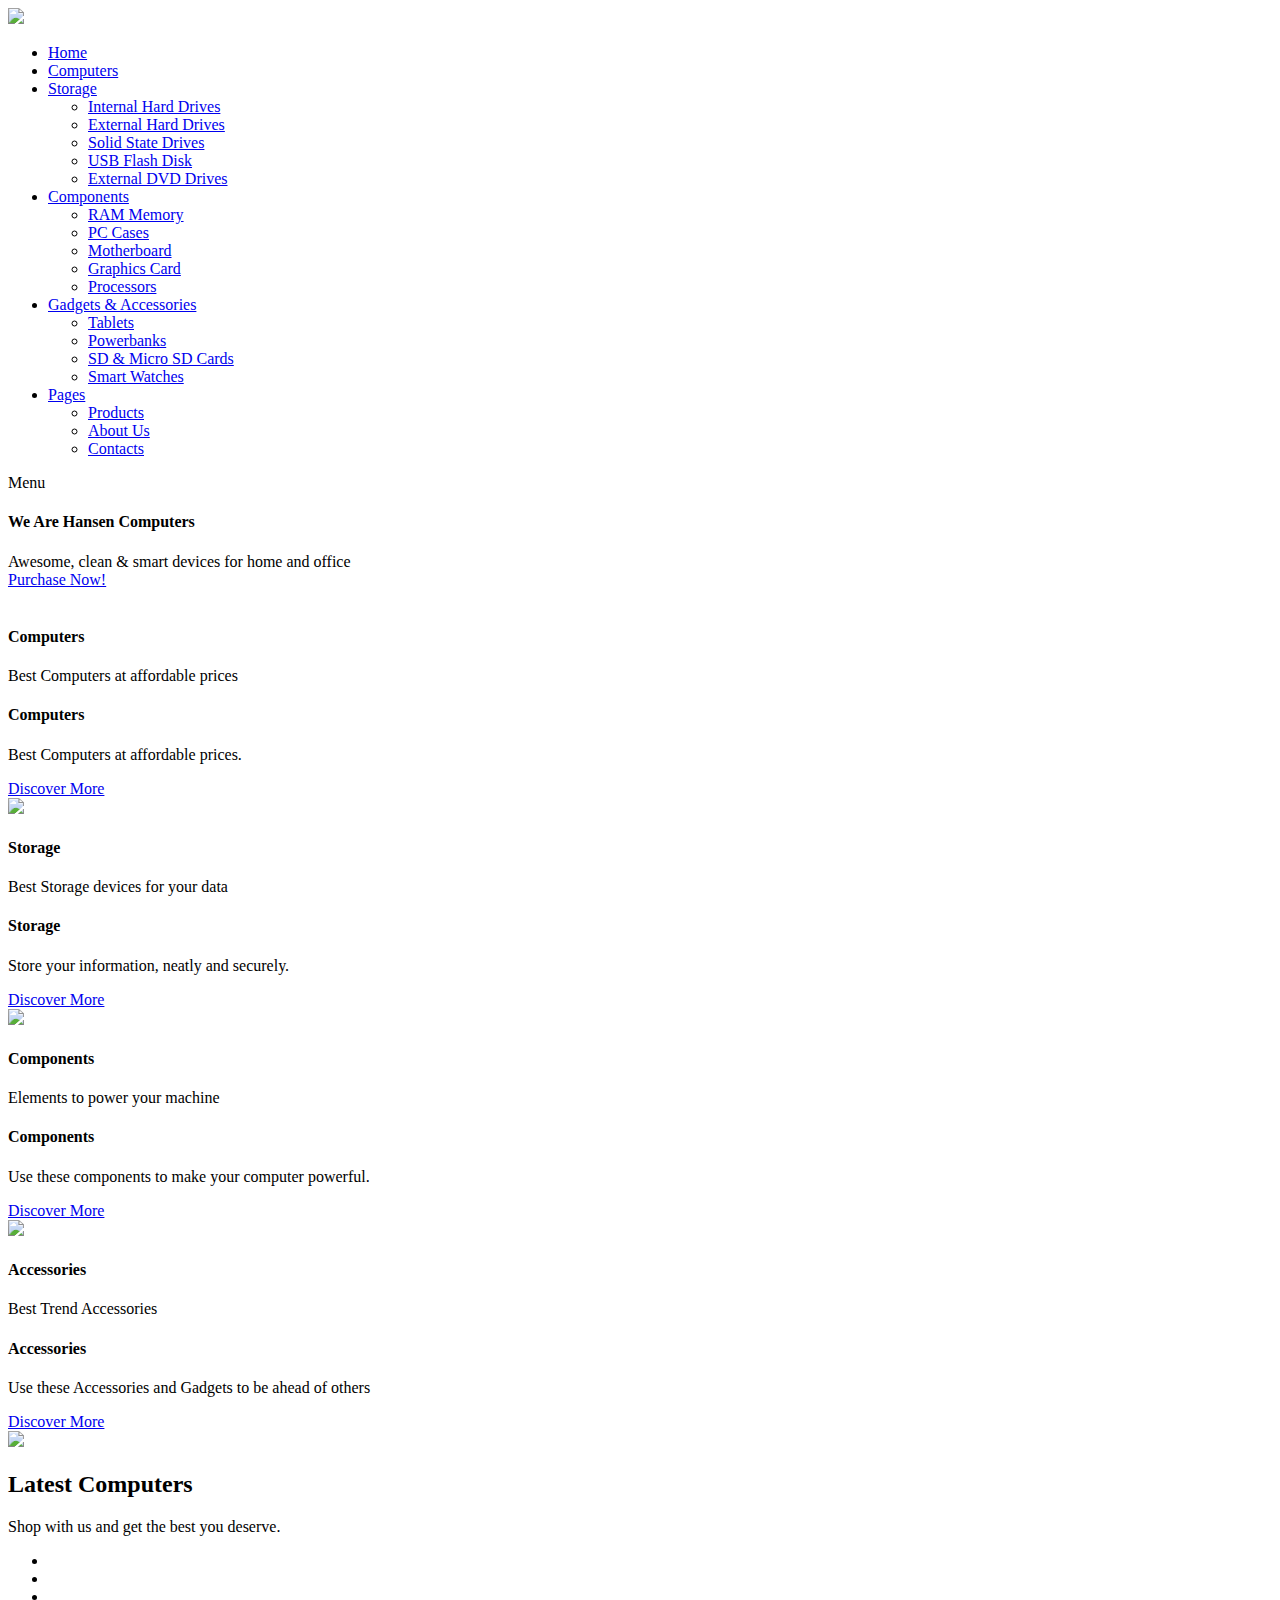
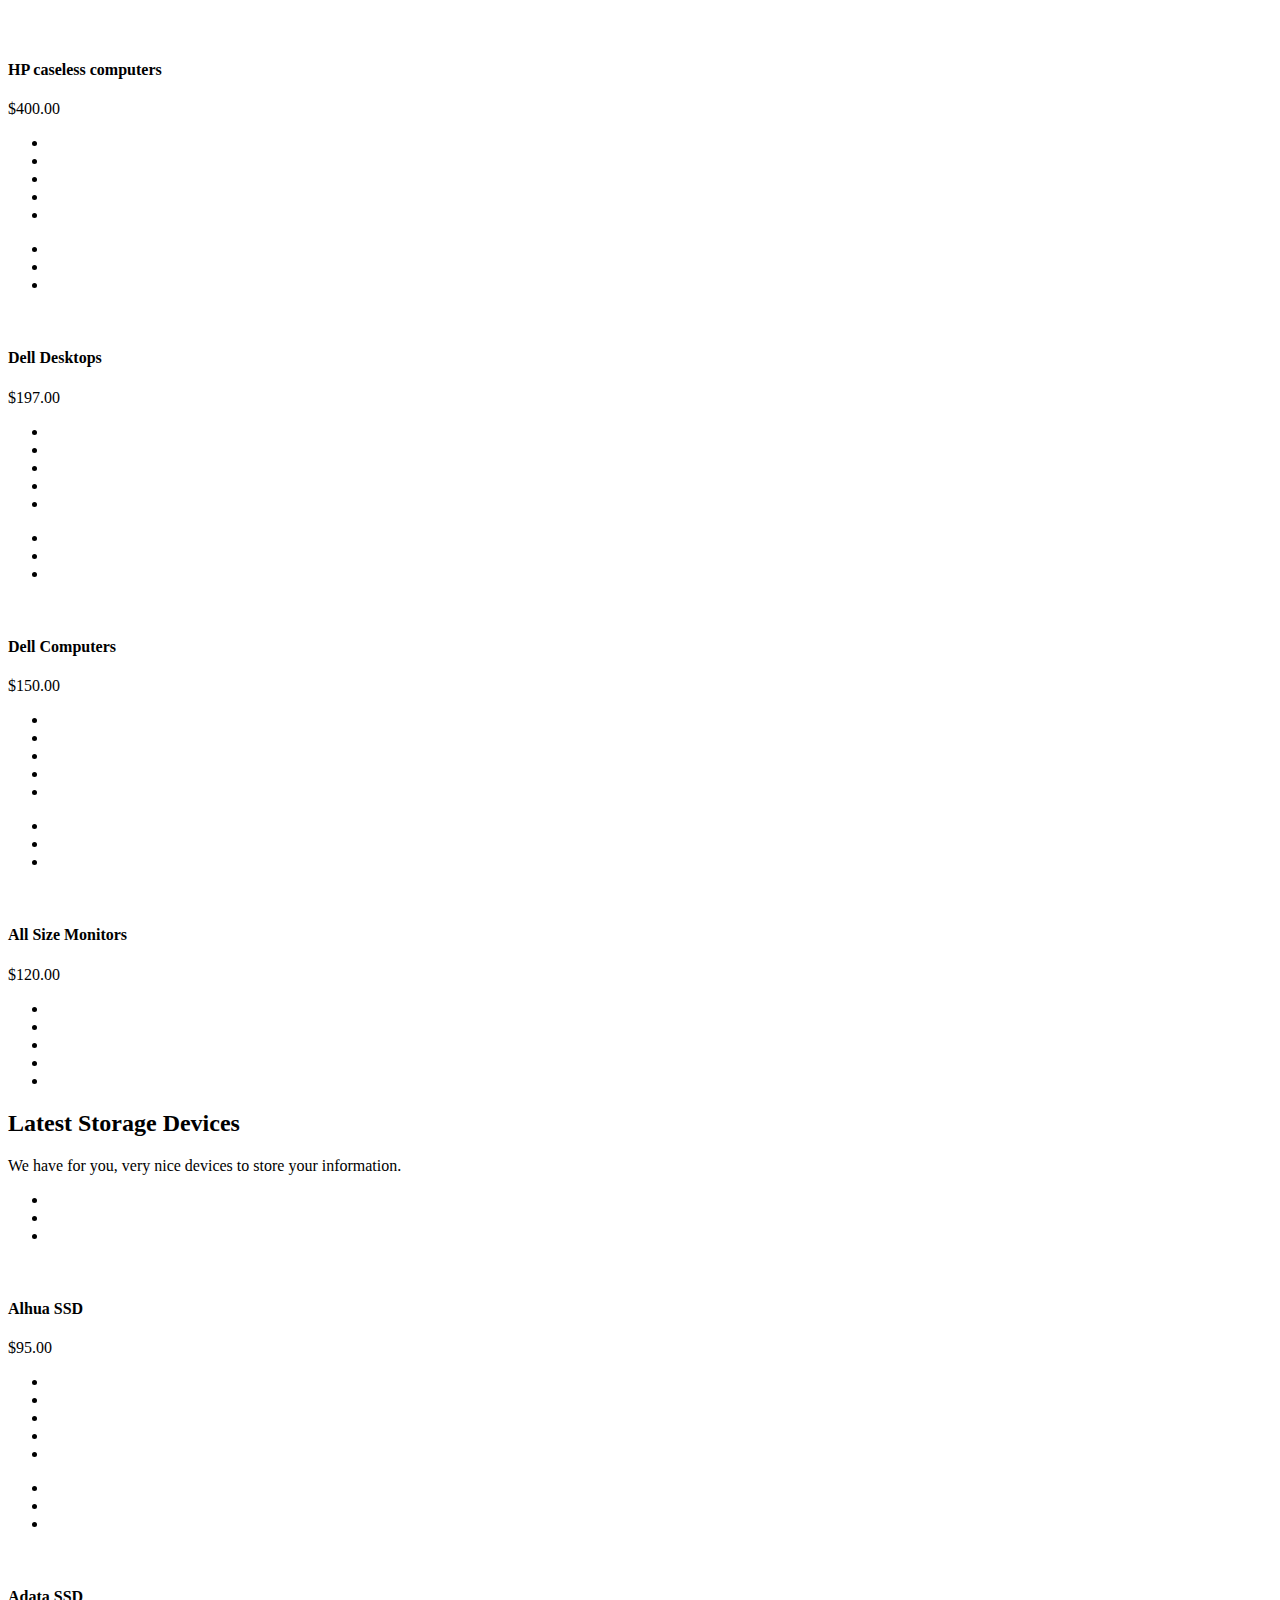
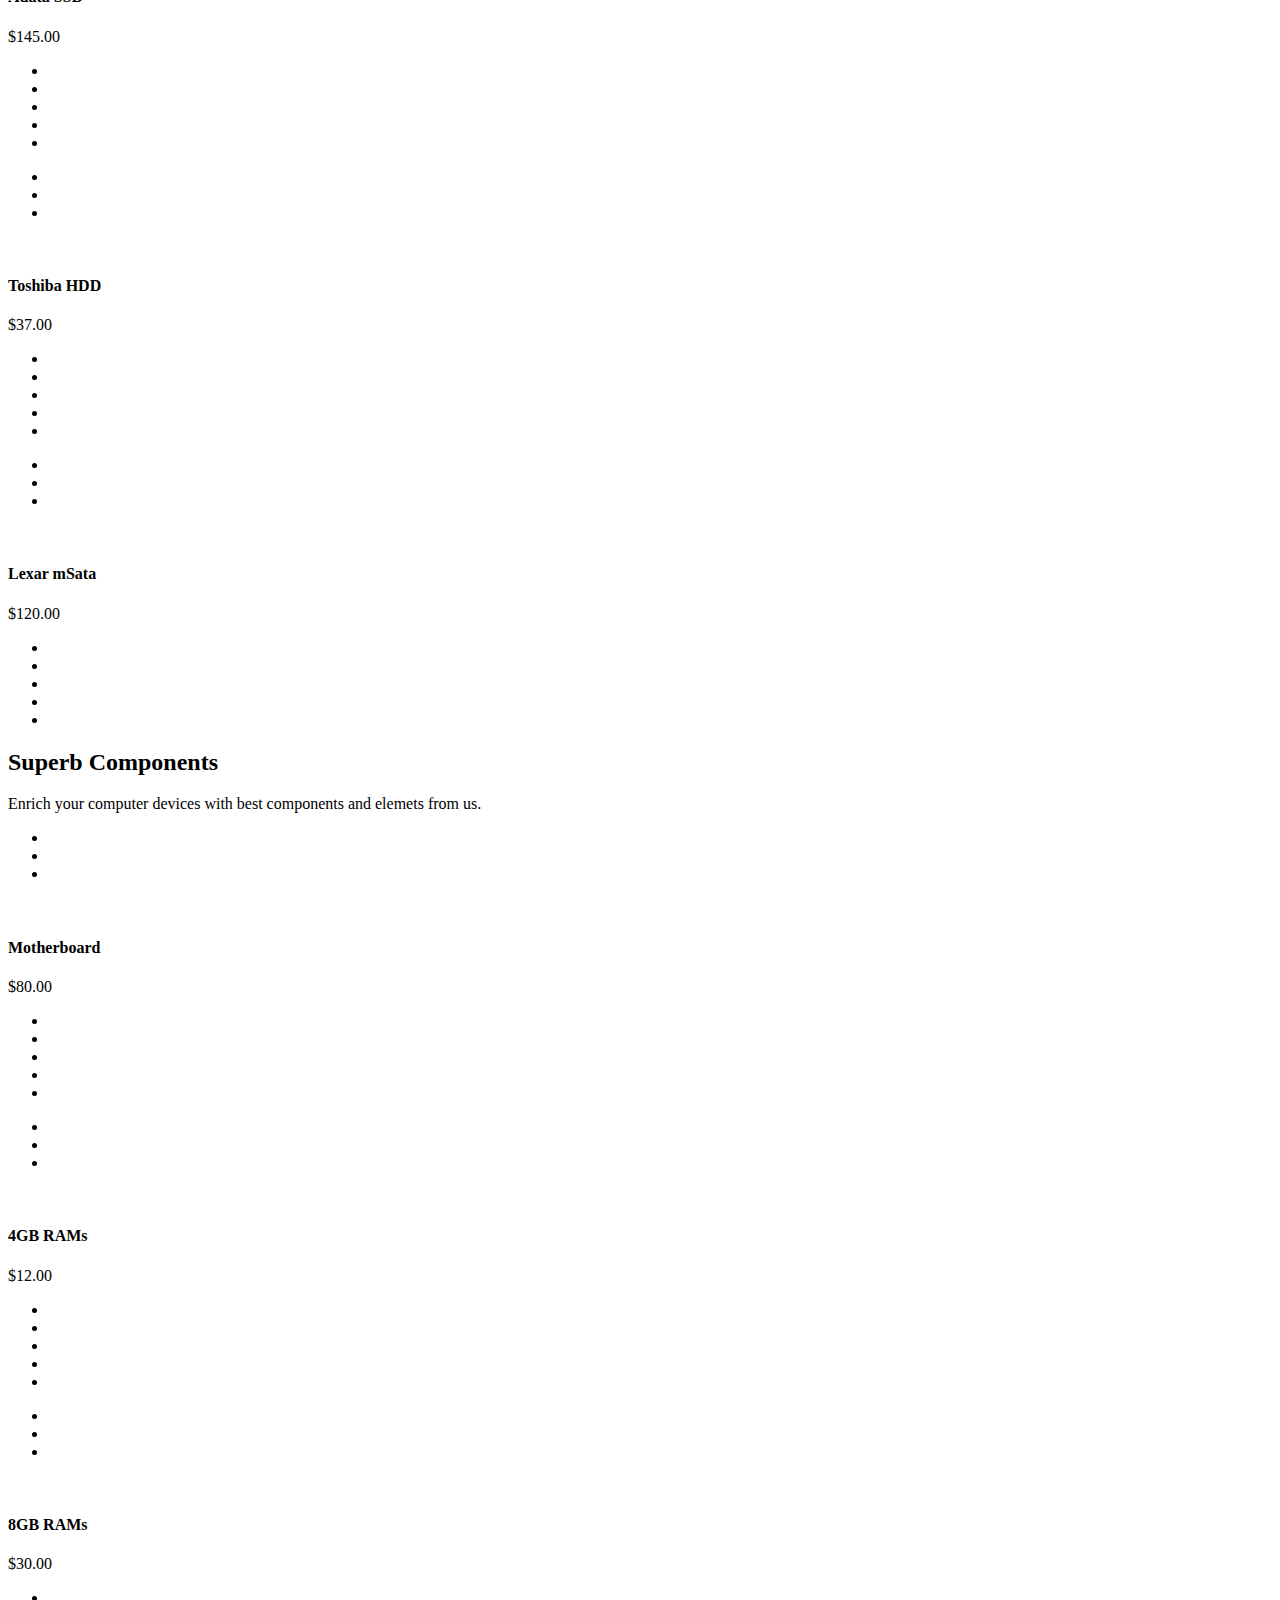
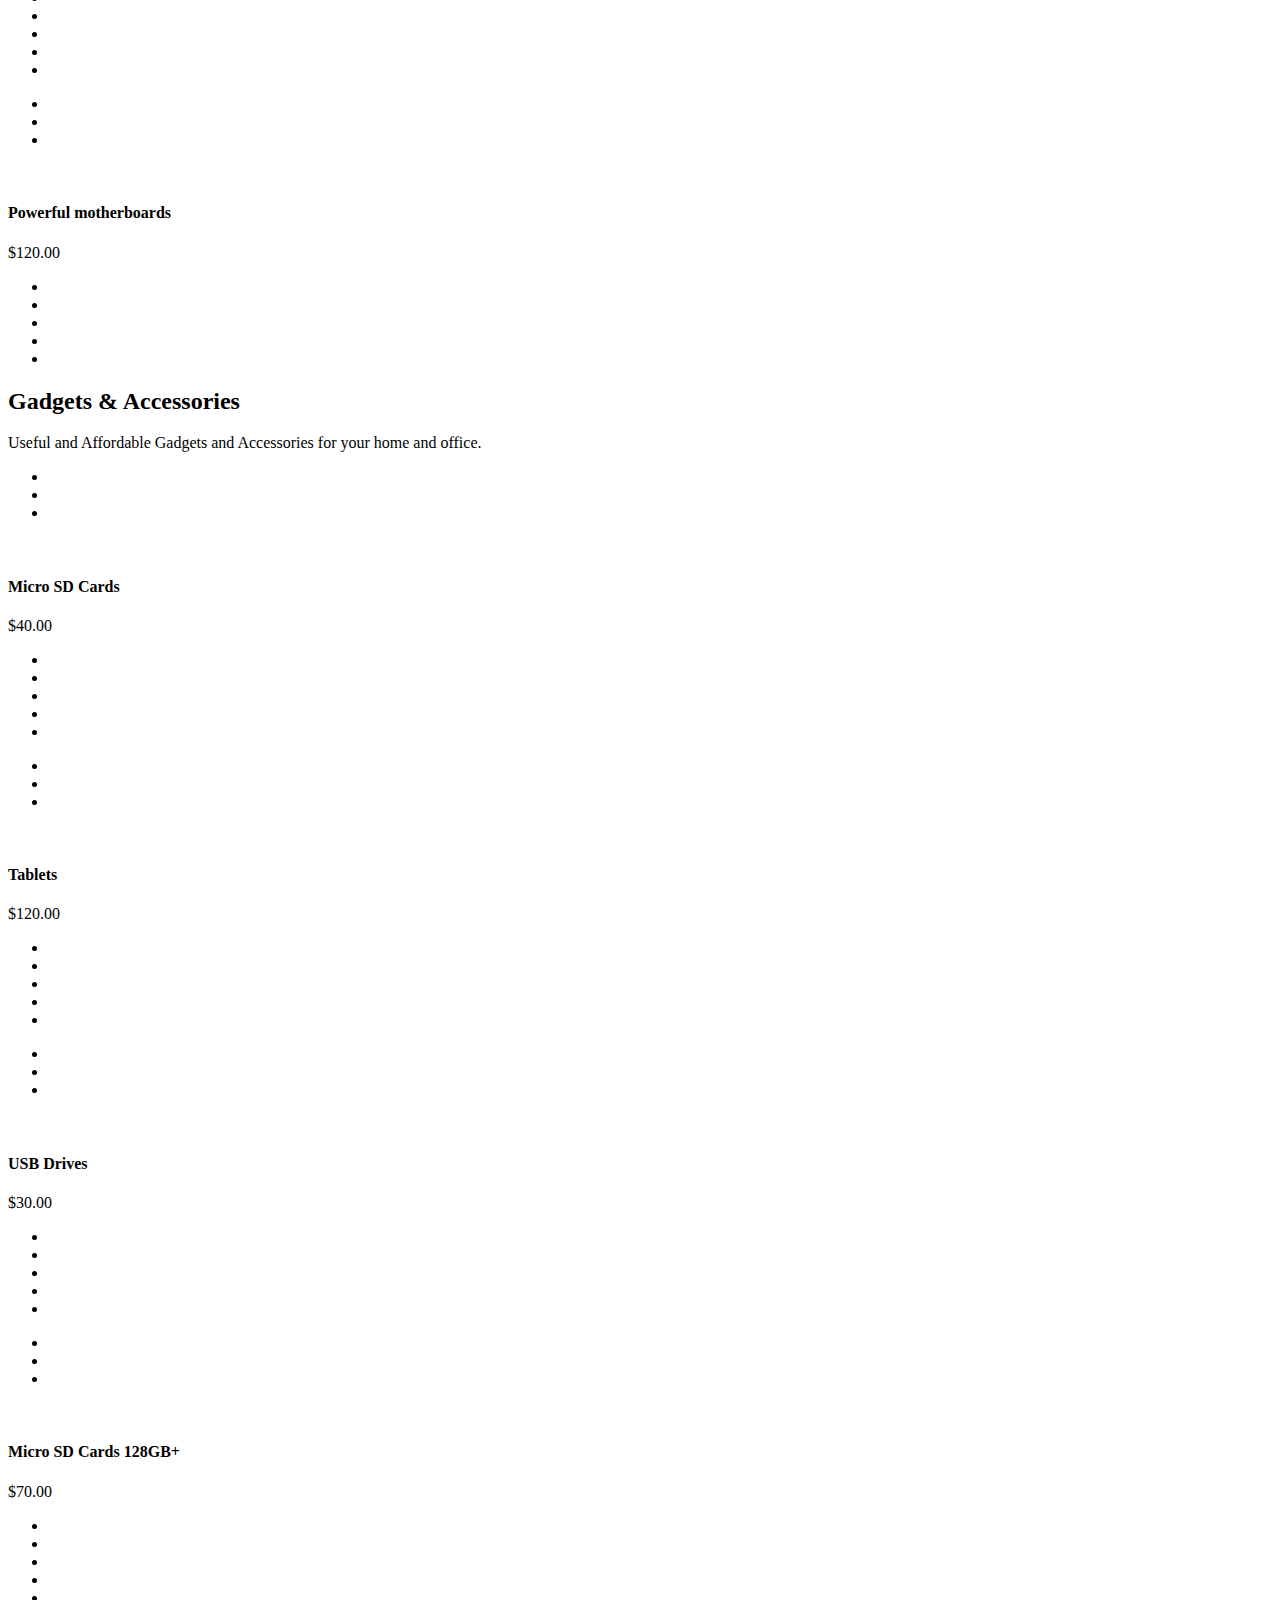
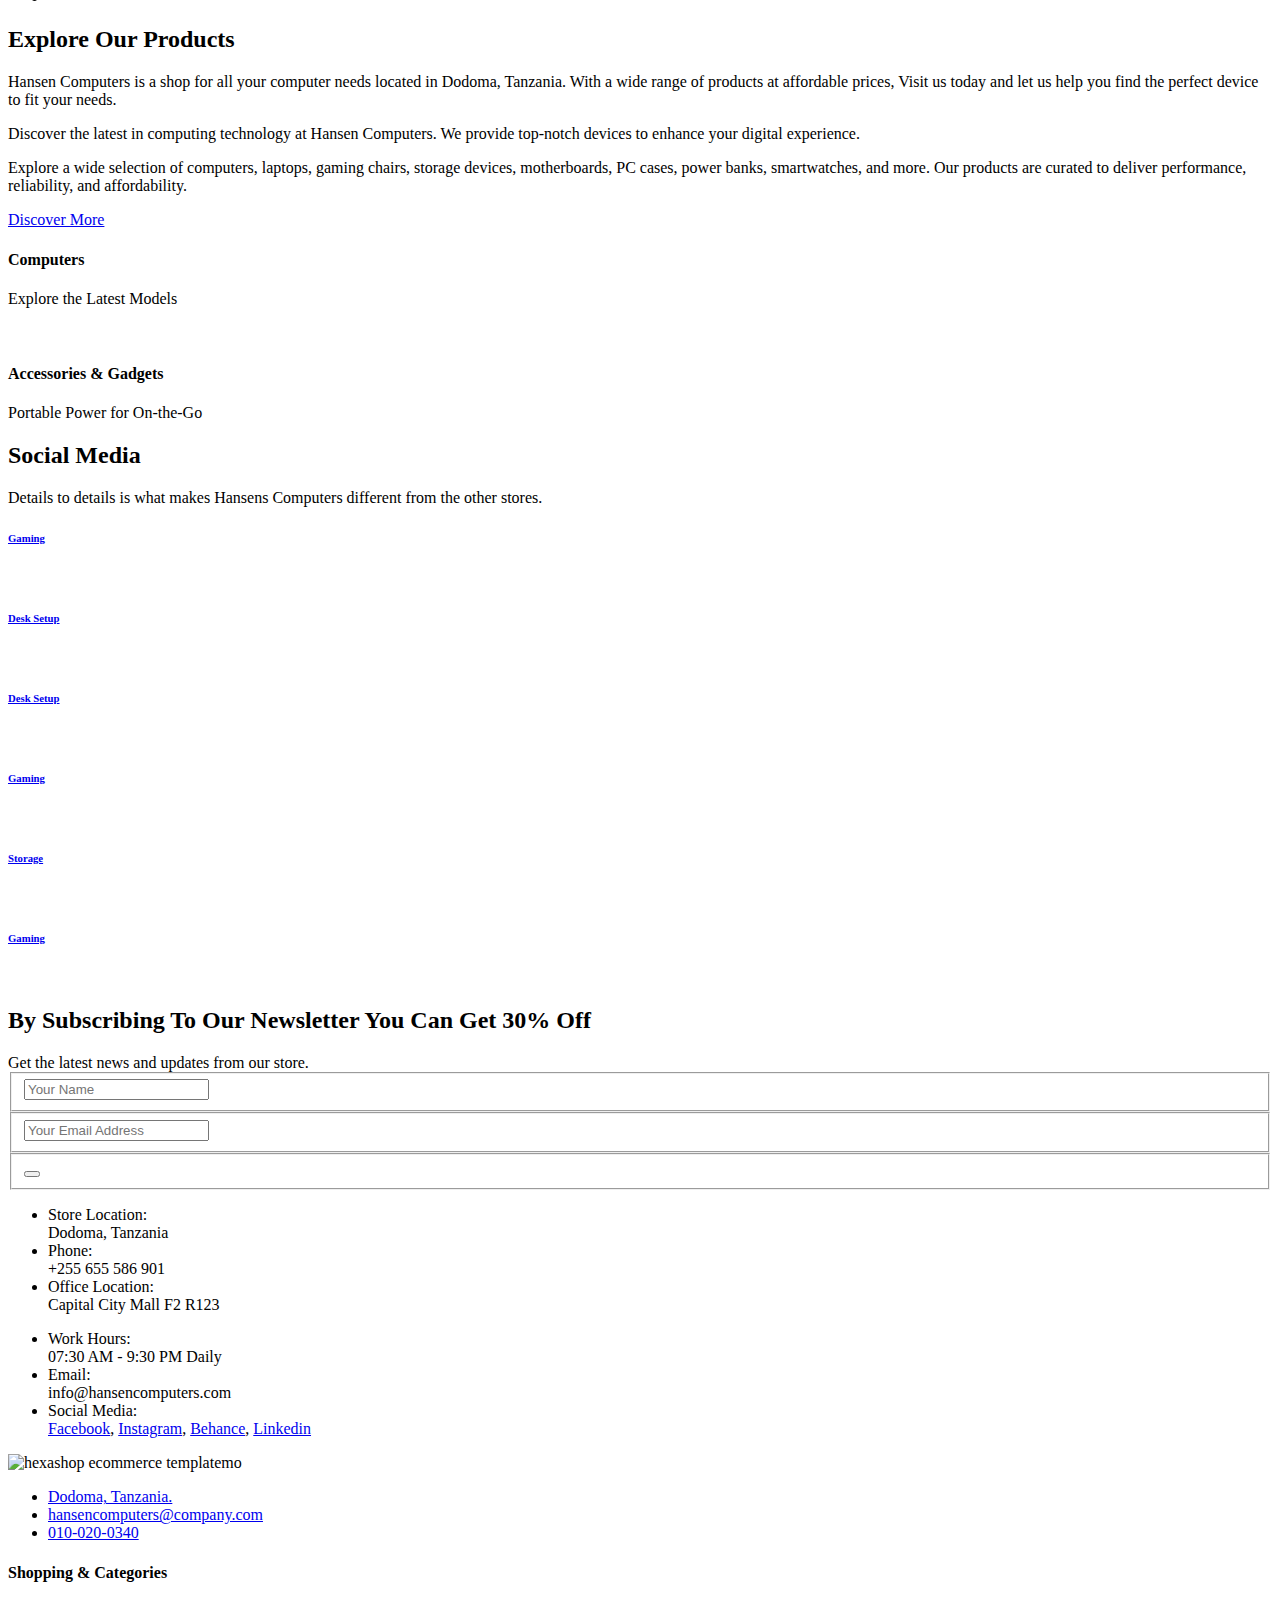
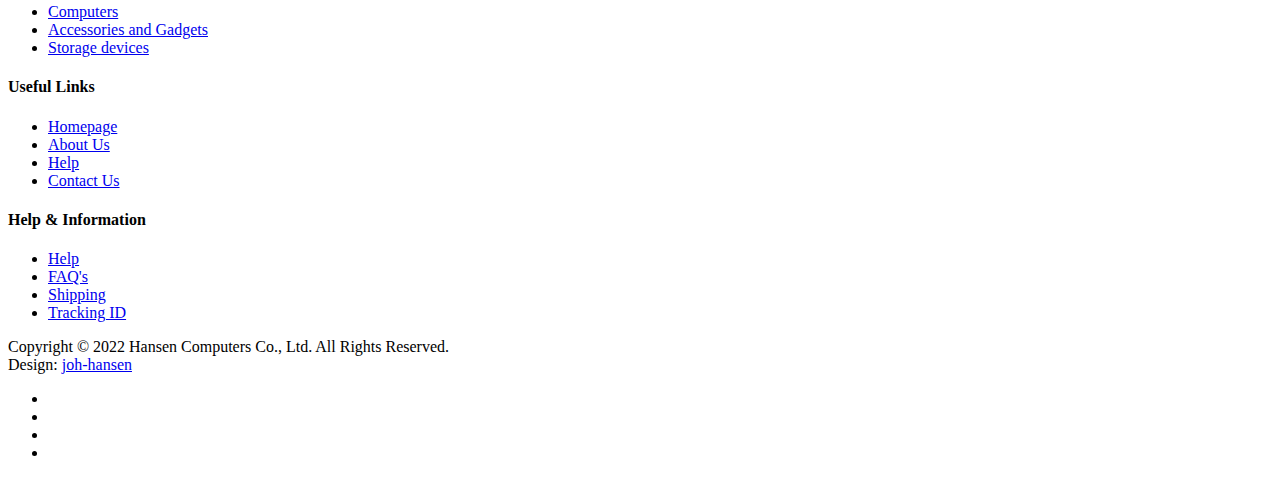
==== index.html @ 35bfb8f5 "initial commit" ====
<!DOCTYPE html>
<html lang="en">

  <head>

    <meta charset="utf-8">
    <meta name="viewport" content="width=device-width, initial-scale=1, shrink-to-fit=no">
    <meta name="description" content="">
    <meta name="author" content="">
    <link href="https://fonts.googleapis.com/css?family=Poppins:100,200,300,400,500,600,700,800,900&display=swap" rel="stylesheet">

    <title>Hansen | Your Only Electronic Shop</title>


    <!-- Additional CSS Files -->
    <link rel="stylesheet" type="text/css" href="assets/css/bootstrap.min.css">

    <link rel="stylesheet" type="text/css" href="assets/css/font-awesome.css">

    <link rel="stylesheet" href="assets/css/templatemo-hexashop.css">

    <link rel="stylesheet" href="assets/css/owl-carousel.css">

    <link rel="stylesheet" href="assets/css/lightbox.css">

    </head>
    
    <body>
    
    <!-- ***** Preloader Start ***** -->
    <div id="preloader">
        <div class="jumper">
            <div></div>
            <div></div>
            <div></div>
        </div>
    </div>  
    <!-- ***** Preloader End ***** -->
    
    
    <!-- ***** Header Area Start ***** -->
    <header class="header-area header-sticky">
        <div class="container">
            <div class="row">
                <div class="col-12">
                    <nav class="main-nav">
                        <!-- ***** Logo Start ***** -->
                        <a href="index.html" class="logo">
                            <img src="assets/images/logo.png">
                        </a>
                        <!-- ***** Logo End ***** -->
                        <!-- ***** Menu Start ***** -->
                        <ul class="nav">
                            <li class="scroll-to-section"><a href="#top" class="active">Home</a></li>
                            <li class="scroll-to-section"><a href="#men">Computers</a></li>
                            <li class="submenu">
                                <a href="javascript:;">Storage</a>
                                <ul>
                                    <li><a href="about.html">Internal Hard Drives</a></li>
                                    <li><a href="products.html">External Hard Drives</a></li>
                                    <li><a href="single-product.html">Solid State Drives</a></li>
                                    <li><a href="contact.html">USB Flash Disk</a></li>
					<li><a href="contact.html">External DVD Drives</a></li>
                                </ul>
                            </li>
                            <li class="submenu">
                                <a href="javascript:;">Components</a>
                                <ul>
                                    <li><a href="about.html">RAM Memory</a></li>
                                    <li><a href="products.html">PC Cases</a></li>
                                    <li><a href="single-product.html">Motherboard</a></li>
                                    <li><a href="contact.html">Graphics Card</a></li>
					<li><a href="contact.html">Processors</a></li>
                                </ul>
                            </li>
                            <li class="submenu">
                                <a href="javascript:;">Gadgets & Accessories</a>
                                <ul>
                                    <li><a href="#">Tablets</a></li>
                                    <li><a href="#">Powerbanks</a></li>
                                    <li><a href="#">SD & Micro SD Cards</a></li>
                                    <li><a rel="nofollow" href="#">Smart Watches</a></li>
                                </ul>
                            </li>
                            <li class="submenu">
                                <a href="javascript:;">Pages</a>
                                <ul>
                                    <li><a href="products.html">Products</a></li>
                                    <li><a href="#">About Us</a></li>
                                    <li><a href="#">Contacts</a></li>
                                </ul>
                            </li>
                        </ul>        
                        <a class='menu-trigger'>
                            <span>Menu</span>
                        </a>
                        <!-- ***** Menu End ***** -->
                    </nav>
                </div>
            </div>
        </div>
    </header>
    <!-- ***** Header Area End ***** -->

    <!-- ***** Main Banner Area Start ***** -->
    <div class="main-banner" id="top">
        <div class="container-fluid">
            <div class="row">
                <div class="col-lg-6">
                    <div class="left-content">
                        <div class="thumb">
                            <div class="inner-content">
                                <h4>We Are Hansen Computers</h4>
                                <span>Awesome, clean &amp; smart devices for home and office</span>
                                <div class="main-border-button">
                                    <a href="#">Purchase Now!</a>
                                </div>
                            </div>
                            <img src="assets/images/laptopbanner.webp" alt="">
                        </div>
                    </div>
                </div>
                <div class="col-lg-6">
                    <div class="right-content">
                        <div class="row">
                            <div class="col-lg-6">
                                <div class="right-first-image">
                                    <div class="thumb">
                                        <div class="inner-content">
                                            <h4>Computers</h4>
                                            <span >Best Computers at affordable prices</span>
                                        </div>
                                        <div class="hover-content">
                                            <div class="inner">
                                                <h4>Computers</h4>
                                                <p>Best Computers at affordable prices.</p>
                                                <div class="main-border-button">
                                                    <a href="#">Discover More</a>
                                                </div>
                                            </div>
                                        </div>
                                        <img src="assets/images/computer2.webp">
                                    </div>
                                </div>
                            </div>
                            <div class="col-lg-6">
                                <div class="right-first-image">
                                    <div class="thumb">
                                        <div class="inner-content">
                                            <h4>Storage</h4>
                                            <span>Best Storage devices for your data</span>
                                        </div>
                                        <div class="hover-content">
                                            <div class="inner">
                                                <h4>Storage</h4>
                                                <p>Store your information, neatly and securely.</p>
                                                <div class="main-border-button">
                                                    <a href="#">Discover More</a>
                                                </div>
                                            </div>
                                        </div>
                                        <img src="assets/images/ssd6.webp">
                                    </div>
                                </div>
                            </div>
                            <div class="col-lg-6">
                                <div class="right-first-image">
                                    <div class="thumb">
                                        <div class="inner-content">
                                            <h4>Components</h4>
                                            <span>Elements to power your machine</span>
                                        </div>
                                        <div class="hover-content">
                                            <div class="inner">
                                                <h4>Components</h4>
                                                <p>Use these components to make your computer powerful.</p>
                                                <div class="main-border-button">
                                                    <a href="#">Discover More</a>
                                                </div>
                                            </div>
                                        </div>
                                        <img src="assets/images/motherboard3.webp">
                                    </div>
                                </div>
                            </div>
                            <div class="col-lg-6">
                                <div class="right-first-image">
                                    <div class="thumb">
                                        <div class="inner-content">
                                            <h4>Accessories</h4>
                                            <span>Best Trend Accessories</span>
                                        </div>
                                        <div class="hover-content">
                                            <div class="inner">
                                                <h4>Accessories</h4>
                                                <p>Use these Accessories and Gadgets to be ahead of others</p>
                                                <div class="main-border-button">
                                                    <a href="#">Discover More</a>
                                                </div>
                                            </div>
                                        </div>
                                        <img src="assets/images/tablet4.webp">
                                    </div>
                                </div>
                            </div>
                        </div>
                    </div>
                </div>
            </div>
        </div>
    </div>
    <!-- ***** Main Banner Area End ***** -->

    <!-- ***** Men Area Starts ***** -->
    <section class="section" id="men">
        <div class="container">
            <div class="row">
                <div class="col-lg-6">
                    <div class="section-heading">
                        <h2>Latest Computers</h2>
                        <span>Shop with us and get the best you deserve.</span>
                    </div>
                </div>
            </div>
        </div>
        <div class="container">
            <div class="row">
                <div class="col-lg-12">
                    <div class="men-item-carousel">
                        <div class="owl-men-item owl-carousel">
                            <div class="item">
                                <div class="thumb">
                                    <div class="hover-content">
                                        <ul>
                                            <li><a href="single-product.html"><i class="fa fa-eye"></i></a></li>
                                            <li><a href="single-product.html"><i class="fa fa-star"></i></a></li>
                                            <li><a href="single-product.html"><i class="fa fa-shopping-cart"></i></a></li>
                                        </ul>
                                    </div>
                                    <img src="assets/images/computer1.webp" alt="">
                                </div>
                                <div class="down-content">
                                    <h4>HP caseless computers</h4>
                                    <span>$400.00</span>
                                    <ul class="stars">
                                        <li><i class="fa fa-star"></i></li>
                                        <li><i class="fa fa-star"></i></li>
                                        <li><i class="fa fa-star"></i></li>
                                        <li><i class="fa fa-star"></i></li>
                                        <li><i class="fa fa-star"></i></li>
                                    </ul>
                                </div>
                            </div>
                            <div class="item">
                                <div class="thumb">
                                    <div class="hover-content">
                                        <ul>
                                            <li><a href="single-product.html"><i class="fa fa-eye"></i></a></li>
                                            <li><a href="single-product.html"><i class="fa fa-star"></i></a></li>
                                            <li><a href="single-product.html"><i class="fa fa-shopping-cart"></i></a></li>
                                        </ul>
                                    </div>
                                    <img src="assets/images/computer2.webp" alt="">
                                </div>
                                <div class="down-content">
                                    <h4>Dell Desktops</h4>
                                    <span>$197.00</span>
                                    <ul class="stars">
                                        <li><i class="fa fa-star"></i></li>
                                        <li><i class="fa fa-star"></i></li>
                                        <li><i class="fa fa-star"></i></li>
                                        <li><i class="fa fa-star"></i></li>
                                        <li><i class="fa fa-star"></i></li>
                                    </ul>
                                </div>
                            </div>
                            <div class="item">
                                <div class="thumb">
                                    <div class="hover-content">
                                        <ul>
                                            <li><a href="single-product.html"><i class="fa fa-eye"></i></a></li>
                                            <li><a href="single-product.html"><i class="fa fa-star"></i></a></li>
                                            <li><a href="single-product.html"><i class="fa fa-shopping-cart"></i></a></li>
                                        </ul>
                                    </div>
                                    <img src="assets/images/computer4.webp" alt="">
                                </div>
                                <div class="down-content">
                                    <h4>Dell Computers</h4>
                                    <span>$150.00</span>
                                    <ul class="stars">
                                        <li><i class="fa fa-star"></i></li>
                                        <li><i class="fa fa-star"></i></li>
                                        <li><i class="fa fa-star"></i></li>
                                        <li><i class="fa fa-star"></i></li>
                                        <li><i class="fa fa-star"></i></li>
                                    </ul>
                                </div>
                            </div>
                            <div class="item">
                                <div class="thumb">
                                    <div class="hover-content">
                                        <ul>
                                            <li><a href="single-product.html"><i class="fa fa-eye"></i></a></li>
                                            <li><a href="single-product.html"><i class="fa fa-star"></i></a></li>
                                            <li><a href="single-product.html"><i class="fa fa-shopping-cart"></i></a></li>
                                        </ul>
                                    </div>
                                    <img src="assets/images/monitor.webp" alt="">
                                </div>
                                <div class="down-content">
                                    <h4>All Size Monitors</h4>
                                    <span>$120.00</span>
                                    <ul class="stars">
                                        <li><i class="fa fa-star"></i></li>
                                        <li><i class="fa fa-star"></i></li>
                                        <li><i class="fa fa-star"></i></li>
                                        <li><i class="fa fa-star"></i></li>
                                        <li><i class="fa fa-star"></i></li>
                                    </ul>
                                </div>
                            </div>
                        </div>
                    </div>
                </div>
            </div>
        </div>
    </section>
    <!-- ***** Men Area Ends ***** -->

    <!-- ***** Women Area Starts ***** -->
    <section class="section" id="women">
        <div class="container">
            <div class="row">
                <div class="col-lg-6">
                    <div class="section-heading">
                        <h2>Latest Storage Devices</h2>
                        <span>We have for you, very nice devices to store your information.</span>
                    </div>
                </div>
            </div>
        </div>
        <div class="container">
            <div class="row">
                <div class="col-lg-12">
                    <div class="women-item-carousel">
                        <div class="owl-women-item owl-carousel">
                            <div class="item">
                                <div class="thumb">
                                    <div class="hover-content">
                                        <ul>
                                            <li><a href="single-product.html"><i class="fa fa-eye"></i></a></li>
                                            <li><a href="single-product.html"><i class="fa fa-star"></i></a></li>
                                            <li><a href="single-product.html"><i class="fa fa-shopping-cart"></i></a></li>
                                        </ul>
                                    </div>
                                    <img src="assets/images/ssd.webp" alt="">
                                </div>
                                <div class="down-content">
                                    <h4>Alhua SSD</h4>
                                    <span>$95.00</span>
                                    <ul class="stars">
                                        <li><i class="fa fa-star"></i></li>
                                        <li><i class="fa fa-star"></i></li>
                                        <li><i class="fa fa-star"></i></li>
                                        <li><i class="fa fa-star"></i></li>
                                        <li><i class="fa fa-star"></i></li>
                                    </ul>
                                </div>
                            </div>
                            <div class="item">
                                <div class="thumb">
                                    <div class="hover-content">
                                        <ul>
                                            <li><a href="single-product.html"><i class="fa fa-eye"></i></a></li>
                                            <li><a href="single-product.html"><i class="fa fa-star"></i></a></li>
                                            <li><a href="single-product.html"><i class="fa fa-shopping-cart"></i></a></li>
                                        </ul>
                                    </div>
                                    <img src="assets/images/ssd2.webp" alt="">
                                </div>
                                <div class="down-content">
                                    <h4>Adata SSD</h4>
                                    <span>$145.00</span>
                                    <ul class="stars">
                                        <li><i class="fa fa-star"></i></li>
                                        <li><i class="fa fa-star"></i></li>
                                        <li><i class="fa fa-star"></i></li>
                                        <li><i class="fa fa-star"></i></li>
                                        <li><i class="fa fa-star"></i></li>
                                    </ul>
                                </div>
                            </div>
                            <div class="item">
                                <div class="thumb">
                                    <div class="hover-content">
                                        <ul>
                                            <li><a href="single-product.html"><i class="fa fa-eye"></i></a></li>
                                            <li><a href="single-product.html"><i class="fa fa-star"></i></a></li>
                                            <li><a href="single-product.html"><i class="fa fa-shopping-cart"></i></a></li>
                                        </ul>
                                    </div>
                                    <img src="assets/images/hdd4.webp" alt="">
                                </div>
                                <div class="down-content">
                                    <h4>Toshiba HDD</h4>
                                    <span>$37.00</span>
                                    <ul class="stars">
                                        <li><i class="fa fa-star"></i></li>
                                        <li><i class="fa fa-star"></i></li>
                                        <li><i class="fa fa-star"></i></li>
                                        <li><i class="fa fa-star"></i></li>
                                        <li><i class="fa fa-star"></i></li>
                                    </ul>
                                </div>
                            </div>
                            <div class="item">
                                <div class="thumb">
                                    <div class="hover-content">
                                        <ul>
                                            <li><a href="single-product.html"><i class="fa fa-eye"></i></a></li>
                                            <li><a href="single-product.html"><i class="fa fa-star"></i></a></li>
                                            <li><a href="single-product.html"><i class="fa fa-shopping-cart"></i></a></li>
                                        </ul>
                                    </div>
                                    <img src="assets/images/ssd5.webp" alt="">
                                </div>
                                <div class="down-content">
                                    <h4>Lexar mSata</h4>
                                    <span>$120.00</span>
                                    <ul class="stars">
                                        <li><i class="fa fa-star"></i></li>
                                        <li><i class="fa fa-star"></i></li>
                                        <li><i class="fa fa-star"></i></li>
                                        <li><i class="fa fa-star"></i></li>
                                        <li><i class="fa fa-star"></i></li>
                                    </ul>
                                </div>
                            </div>
                        </div>
                    </div>
                </div>
            </div>
        </div>
    </section>
    <!-- ***** Women Area Ends ***** -->

    <!-- ***** Kids Area Starts ***** -->
    <section class="section" id="kids">
        <div class="container">
            <div class="row">
                <div class="col-lg-6">
                    <div class="section-heading">
                        <h2>Superb Components</h2>
                        <span>Enrich your computer devices with best components and elemets from us.</span>
                    </div>
                </div>
            </div>
        </div>
        <div class="container">
            <div class="row">
                <div class="col-lg-12">
                    <div class="kid-item-carousel">
                        <div class="owl-kid-item owl-carousel">
                            <div class="item">
                                <div class="thumb">
                                    <div class="hover-content">
                                        <ul>
                                            <li><a href="single-product.html"><i class="fa fa-eye"></i></a></li>
                                            <li><a href="single-product.html"><i class="fa fa-star"></i></a></li>
                                            <li><a href="single-product.html"><i class="fa fa-shopping-cart"></i></a></li>
                                        </ul>
                                    </div>
                                    <img src="assets/images/motherboard3.webp" alt="">
                                </div>
                                <div class="down-content">
                                    <h4>Motherboard</h4>
                                    <span>$80.00</span>
                                    <ul class="stars">
                                        <li><i class="fa fa-star"></i></li>
                                        <li><i class="fa fa-star"></i></li>
                                        <li><i class="fa fa-star"></i></li>
                                        <li><i class="fa fa-star"></i></li>
                                        <li><i class="fa fa-star"></i></li>
                                    </ul>
                                </div>
                            </div>
                            <div class="item">
                                <div class="thumb">
                                    <div class="hover-content">
                                        <ul>
                                            <li><a href="single-product.html"><i class="fa fa-eye"></i></a></li>
                                            <li><a href="single-product.html"><i class="fa fa-star"></i></a></li>
                                            <li><a href="single-product.html"><i class="fa fa-shopping-cart"></i></a></li>
                                        </ul>
                                    </div>
                                    <img src="assets/images/ram1.webp" alt="">
                                </div>
                                <div class="down-content">
                                    <h4>4GB RAMs</h4>
                                    <span>$12.00</span>
                                    <ul class="stars">
                                        <li><i class="fa fa-star"></i></li>
                                        <li><i class="fa fa-star"></i></li>
                                        <li><i class="fa fa-star"></i></li>
                                        <li><i class="fa fa-star"></i></li>
                                        <li><i class="fa fa-star"></i></li>
                                    </ul>
                                </div>
                            </div>
                            <div class="item">
                                <div class="thumb">
                                    <div class="hover-content">
                                        <ul>
                                            <li><a href="single-product.html"><i class="fa fa-eye"></i></a></li>
                                            <li><a href="single-product.html"><i class="fa fa-star"></i></a></li>
                                            <li><a href="single-product.html"><i class="fa fa-shopping-cart"></i></a></li>
                                        </ul>
                                    </div>
                                    <img src="assets/images/ram3.webp" alt="">
                                </div>
                                <div class="down-content">
                                    <h4>8GB RAMs</h4>
                                    <span>$30.00</span>
                                    <ul class="stars">
                                        <li><i class="fa fa-star"></i></li>
                                        <li><i class="fa fa-star"></i></li>
                                        <li><i class="fa fa-star"></i></li>
                                        <li><i class="fa fa-star"></i></li>
                                        <li><i class="fa fa-star"></i></li>
                                    </ul>
                                </div>
                            </div>
                            <div class="item">
                                <div class="thumb">
                                    <div class="hover-content">
                                        <ul>
                                            <li><a href="single-product.html"><i class="fa fa-eye"></i></a></li>
                                            <li><a href="single-product.html"><i class="fa fa-star"></i></a></li>
                                            <li><a href="single-product.html"><i class="fa fa-shopping-cart"></i></a></li>
                                        </ul>
                                    </div>
                                    <img src="assets/images/motherboard2.webp" alt="">
                                </div>
                                <div class="down-content">
                                    <h4>Powerful motherboards</h4>
                                    <span>$120.00</span>
                                    <ul class="stars">
                                        <li><i class="fa fa-star"></i></li>
                                        <li><i class="fa fa-star"></i></li>
                                        <li><i class="fa fa-star"></i></li>
                                        <li><i class="fa fa-star"></i></li>
                                        <li><i class="fa fa-star"></i></li>
                                    </ul>
                                </div>
                            </div>
                        </div>
                    </div>
                </div>
            </div>
        </div>
    </section>
    <!-- ***** Kids Area Ends ***** -->

    <!-- ***** Kids Area Starts ***** -->
    <section class="section" id="kids">
        <div class="container">
            <div class="row">
                <div class="col-lg-6">
                    <div class="section-heading">
                        <h2>Gadgets &amp; Accessories</h2>
                        <span>Useful and Affordable Gadgets and Accessories for your home and office.</span>
                    </div>
                </div>
            </div>
        </div>
        <div class="container">
            <div class="row">
                <div class="col-lg-12">
                    <div class="kid-item-carousel">
                        <div class="owl-kid-item owl-carousel">
                            <div class="item">
                                <div class="thumb">
                                    <div class="hover-content">
                                        <ul>
                                            <li><a href="single-product.html"><i class="fa fa-eye"></i></a></li>
                                            <li><a href="single-product.html"><i class="fa fa-star"></i></a></li>
                                            <li><a href="single-product.html"><i class="fa fa-shopping-cart"></i></a></li>
                                        </ul>
                                    </div>
                                    <img src="assets/images/microsd.webp" alt="">
                                </div>
                                <div class="down-content">
                                    <h4>Micro SD Cards</h4>
                                    <span>$40.00</span>
                                    <ul class="stars">
                                        <li><i class="fa fa-star"></i></li>
                                        <li><i class="fa fa-star"></i></li>
                                        <li><i class="fa fa-star"></i></li>
                                        <li><i class="fa fa-star"></i></li>
                                        <li><i class="fa fa-star"></i></li>
                                    </ul>
                                </div>
                            </div>
                            <div class="item">
                                <div class="thumb">
                                    <div class="hover-content">
                                        <ul>
                                            <li><a href="single-product.html"><i class="fa fa-eye"></i></a></li>
                                            <li><a href="single-product.html"><i class="fa fa-star"></i></a></li>
                                            <li><a href="single-product.html"><i class="fa fa-shopping-cart"></i></a></li>
                                        </ul>
                                    </div>
                                    <img src="assets/images/tablet2.webp" alt="">
                                </div>
                                <div class="down-content">
                                    <h4>Tablets</h4>
                                    <span>$120.00</span>
                                    <ul class="stars">
                                        <li><i class="fa fa-star"></i></li>
                                        <li><i class="fa fa-star"></i></li>
                                        <li><i class="fa fa-star"></i></li>
                                        <li><i class="fa fa-star"></i></li>
                                        <li><i class="fa fa-star"></i></li>
                                    </ul>
                                </div>
                            </div>
                            <div class="item">
                                <div class="thumb">
                                    <div class="hover-content">
                                        <ul>
                                            <li><a href="single-product.html"><i class="fa fa-eye"></i></a></li>
                                            <li><a href="single-product.html"><i class="fa fa-star"></i></a></li>
                                            <li><a href="single-product.html"><i class="fa fa-shopping-cart"></i></a></li>
                                        </ul>
                                    </div>
                                    <img src="assets/images/usbdrive.webp" alt="">
                                </div>
                                <div class="down-content">
                                    <h4>USB Drives</h4>
                                    <span>$30.00</span>
                                    <ul class="stars">
                                        <li><i class="fa fa-star"></i></li>
                                        <li><i class="fa fa-star"></i></li>
                                        <li><i class="fa fa-star"></i></li>
                                        <li><i class="fa fa-star"></i></li>
                                        <li><i class="fa fa-star"></i></li>
                                    </ul>
                                </div>
                            </div>
                            <div class="item">
                                <div class="thumb">
                                    <div class="hover-content">
                                        <ul>
                                            <li><a href="single-product.html"><i class="fa fa-eye"></i></a></li>
                                            <li><a href="single-product.html"><i class="fa fa-star"></i></a></li>
                                            <li><a href="single-product.html"><i class="fa fa-shopping-cart"></i></a></li>
                                        </ul>
                                    </div>
                                    <img src="assets/images/microsd4.webp" alt="">
                                </div>
                                <div class="down-content">
                                    <h4>Micro SD Cards 128GB+</h4>
                                    <span>$70.00</span>
                                    <ul class="stars">
                                        <li><i class="fa fa-star"></i></li>
                                        <li><i class="fa fa-star"></i></li>
                                        <li><i class="fa fa-star"></i></li>
                                        <li><i class="fa fa-star"></i></li>
                                        <li><i class="fa fa-star"></i></li>
                                    </ul>
                                </div>
                            </div>
                        </div>
                    </div>
                </div>
            </div>
        </div>
    </section>
    <!-- ***** Kids Area Ends ***** -->

    <!-- ***** Explore Area Starts ***** -->
    <section class="section" id="explore">
        <div class="container">
            <div class="row">
                <div class="col-lg-6">
                    <div class="left-content">
                        <h2>Explore Our Products</h2>
                        <span>Hansen Computers is a shop for all your computer needs located in Dodoma, Tanzania. With a wide range of products at affordable prices, Visit us today and let us help you find the perfect device to fit your needs.</span>
                        <div class="quote">
                            <i class="fa fa-quote-left"></i>
                            <p>Discover the latest in computing technology at Hansen Computers. We provide top-notch devices to enhance your digital experience.</p>
                        </div>
                        <p>Explore a wide selection of computers, laptops, gaming chairs, storage devices, motherboards, PC cases, power banks, smartwatches, and more. Our products are curated to deliver performance, reliability, and affordability.</p>
                        <div class="main-border-button">
                            <a href="products.html">Discover More</a>
                        </div>
                    </div>
                </div>
                <div class="col-lg-6">
                    <div class="right-content">
                        <div class="row">
                            <div class="col-lg-6">
                                <div class="leather">
                                    <h4>Computers</h4>
                                    <span>Explore the Latest Models</span>
                                </div>
                            </div>
                            <div class="col-lg-6">
                                <div class="first-image">
                                    <img src="assets/images/laptop5.webp" alt="">
                                </div>
                            </div>
                            <div class="col-lg-6">
                                <div class="second-image">
                                    <img src="assets/images/tablet5.webp" alt="">
                                </div>
                            </div>
                            <div class="col-lg-6">
                                <div class="types">
                                    <h4>Accessories &amp; Gadgets</h4>
                                    <span>Portable Power for On-the-Go</span>
                                </div>
                            </div>
                        </div>
                    </div>
                </div>
            </div>
        </div>
    </section>
    
    <!-- ***** Explore Area Ends ***** -->

    <!-- ***** Social Area Starts ***** -->
    <section class="section" id="social">
        <div class="container">
            <div class="row">
                <div class="col-lg-12">
                    <div class="section-heading">
                        <h2>Social Media</h2>
                        <span>Details to details is what makes Hansens Computers different from the other stores.</span>
                    </div>
                </div>
            </div>
        </div>
        <div class="container">
            <div class="row images">
                <div class="col-2">
                    <div class="thumb">
                        <div class="icon">
                            <a href="http://instagram.com">
                                <h6>Gaming</h6>
                                <i class="fa fa-instagram"></i>
                            </a>
                        </div>
                        <img src="assets/images/gamelaptop.webp" alt="">
                    </div>
                </div>
                <div class="col-2">
                    <div class="thumb">
                        <div class="icon">
                            <a href="http://instagram.com">
                                <h6>Desk Setup</h6>
                                <i class="fa fa-instagram"></i>
                            </a>
                        </div>
                        <img src="assets/images/gamechair2.webp" alt="">
                    </div>
                </div>
                <div class="col-2">
                    <div class="thumb">
                        <div class="icon">
                            <a href="http://instagram.com">
                                <h6>Desk Setup</h6>
                                <i class="fa fa-instagram"></i>
                            </a>
                        </div>
                        <img src="assets/images/gamechair3.webp" alt="">
                    </div>
                </div>
                <div class="col-2">
                    <div class="thumb">
                        <div class="icon">
                            <a href="http://instagram.com">
                                <h6>Gaming</h6>
                                <i class="fa fa-instagram"></i>
                            </a>
                        </div>
                        <img src="assets/images/gamemonitor.webp" alt="">
                    </div>
                </div>
                <div class="col-2">
                    <div class="thumb">
                        <div class="icon">
                            <a href="http://instagram.com">
                                <h6>Storage</h6>
                                <i class="fa fa-instagram"></i>
                            </a>
                        </div>
                        <img src="assets/images/ssd6.webp" alt="">
                    </div>
                </div>
                <div class="col-2">
                    <div class="thumb">
                        <div class="icon">
                            <a href="http://instagram.com">
                                <h6>Gaming</h6>
                                <i class="fa fa-instagram"></i>
                            </a>
                        </div>
                        <img src="assets/images/gamecpu2.webp" alt="">
                    </div>
                </div>
            </div>
        </div>
    </section>
    <!-- ***** Social Area Ends ***** -->

    <!-- ***** Subscribe Area Starts ***** -->
    <div class="subscribe">
        <div class="container">
            <div class="row">
                <div class="col-lg-8">
                    <div class="section-heading">
                        <h2>By Subscribing To Our Newsletter You Can Get 30% Off</h2>
                        <span>Get the latest news and updates from our store.</span>
                    </div>
                    <form id="subscribe" action="" method="get">
                        <div class="row">
                          <div class="col-lg-5">
                            <fieldset>
                              <input name="name" type="text" id="name" placeholder="Your Name" required="">
                            </fieldset>
                          </div>
                          <div class="col-lg-5">
                            <fieldset>
                              <input name="email" type="text" id="email" pattern="[^ @]*@[^ @]*" placeholder="Your Email Address" required="">
                            </fieldset>
                          </div>
                          <div class="col-lg-2">
                            <fieldset>
                              <button type="submit" id="form-submit" class="main-dark-button"><i class="fa fa-paper-plane"></i></button>
                            </fieldset>
                          </div>
                        </div>
                    </form>
                </div>
                <div class="col-lg-4">
                    <div class="row">
                        <div class="col-6">
                            <ul>
                                <li>Store Location:<br><span>Dodoma, Tanzania</span></li>
                                <li>Phone:<br><span>+255 655 586 901</span></li>
                                <li>Office Location:<br><span>Capital City Mall F2 R123</span></li>
                            </ul>
                        </div>
                        <div class="col-6">
                            <ul>
                                <li>Work Hours:<br><span>07:30 AM - 9:30 PM Daily</span></li>
                                <li>Email:<br><span>info@hansencomputers.com</span></li>
                                <li>Social Media:<br><span><a href="#">Facebook</a>, <a href="#">Instagram</a>, <a href="#">Behance</a>, <a href="#">Linkedin</a></span></li>
                            </ul>
                        </div>
                    </div>
                </div>
            </div>
        </div>
    </div>
    <!-- ***** Subscribe Area Ends ***** -->
    
    <!-- ***** Footer Start ***** -->
    <footer>
        <div class="container">
            <div class="row">
                <div class="col-lg-3">
                    <div class="first-item">
                        <div class="logo">
                            <img src="assets/images/white-logo.png" alt="hexashop ecommerce templatemo">
                        </div>
                        <ul>
                            <li><a href="#">Dodoma, Tanzania.</a></li>
                            <li><a href="#">hansencomputers@company.com</a></li>
                            <li><a href="#">010-020-0340</a></li>
                        </ul>
                    </div>
                </div>
                <div class="col-lg-3">
                    <h4>Shopping &amp; Categories</h4>
                    <ul>
                        <li><a href="#">Computers</a></li>
                        <li><a href="#">Accessories and Gadgets</a></li>
                        <li><a href="#">Storage devices</a></li>
                    </ul>
                </div>
                <div class="col-lg-3">
                    <h4>Useful Links</h4>
                    <ul>
                        <li><a href="#">Homepage</a></li>
                        <li><a href="#">About Us</a></li>
                        <li><a href="#">Help</a></li>
                        <li><a href="#">Contact Us</a></li>
                    </ul>
                </div>
                <div class="col-lg-3">
                    <h4>Help &amp; Information</h4>
                    <ul>
                        <li><a href="#">Help</a></li>
                        <li><a href="#">FAQ's</a></li>
                        <li><a href="#">Shipping</a></li>
                        <li><a href="#">Tracking ID</a></li>
                    </ul>
                </div>
                <div class="col-lg-12">
                    <div class="under-footer">
                        <p>Copyright © 2022 Hansen Computers Co., Ltd. All Rights Reserved. 
                        
                        <br>Design: <a href="https://www.github.com/joh-hansen" target="_blank">joh-hansen</a></p>
                        <ul>
                            <li><a target="_blank" href="https://www.twitter.com/joh_hansen"><i class="fa fa-twitter"></i></a></li>
                            <li><a target="_blank" href="https://www.instagram.com/joh_hansen_"><i class="fa fa-instagram"></i></a></li>
                            <li><a target="_blank" href="https://www.facebook.com/joh_hansen"><i class="fa fa-facebook"></i></a></li>
                            <li><a target="_blank" href="https://www.wa.me/255655586901"><i class="fa fa-whatsapp"></i></a></li>
                        </ul>
                    </div>
                </div>
            </div>
        </div>
    </footer>
    

    <!-- jQuery -->
    <script src="assets/js/jquery-2.1.0.min.js"></script>

    <!-- Bootstrap -->
    <script src="assets/js/popper.js"></script>
    <script src="assets/js/bootstrap.min.js"></script>

    <!-- Plugins -->
    <script src="assets/js/owl-carousel.js"></script>
    <script src="assets/js/accordions.js"></script>
    <script src="assets/js/datepicker.js"></script>
    <script src="assets/js/scrollreveal.min.js"></script>
    <script src="assets/js/waypoints.min.js"></script>
    <script src="assets/js/jquery.counterup.min.js"></script>
    <script src="assets/js/imgfix.min.js"></script> 
    <script src="assets/js/slick.js"></script> 
    <script src="assets/js/lightbox.js"></script> 
    <script src="assets/js/isotope.js"></script> 
    
    <!-- Global Init -->
    <script src="assets/js/custom.js"></script>

    <script>

        $(function() {
            var selectedClass = "";
            $("p").click(function(){
            selectedClass = $(this).attr("data-rel");
            $("#portfolio").fadeTo(50, 0.1);
                $("#portfolio div").not("."+selectedClass).fadeOut();
            setTimeout(function() {
              $("."+selectedClass).fadeIn();
              $("#portfolio").fadeTo(50, 1);
            }, 500);
                
            });
        });

    </script>

  </body>
</html>
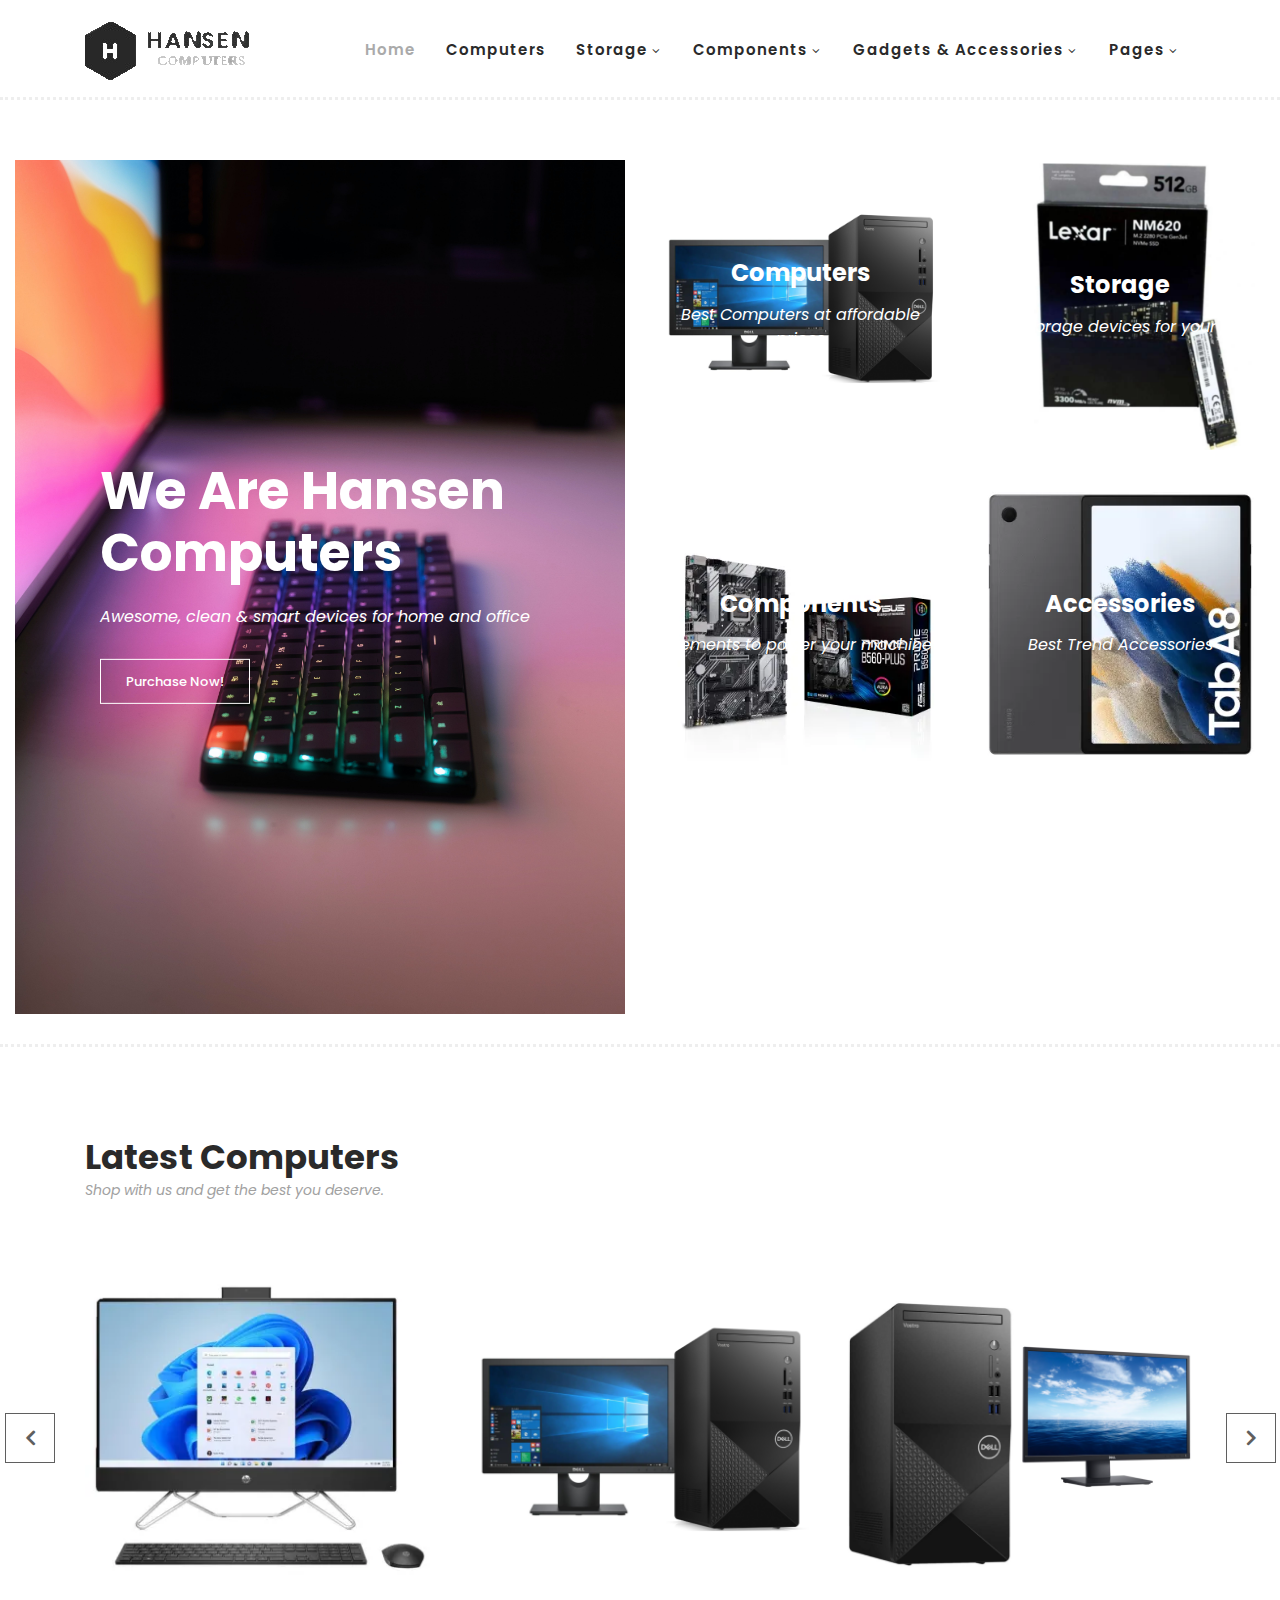
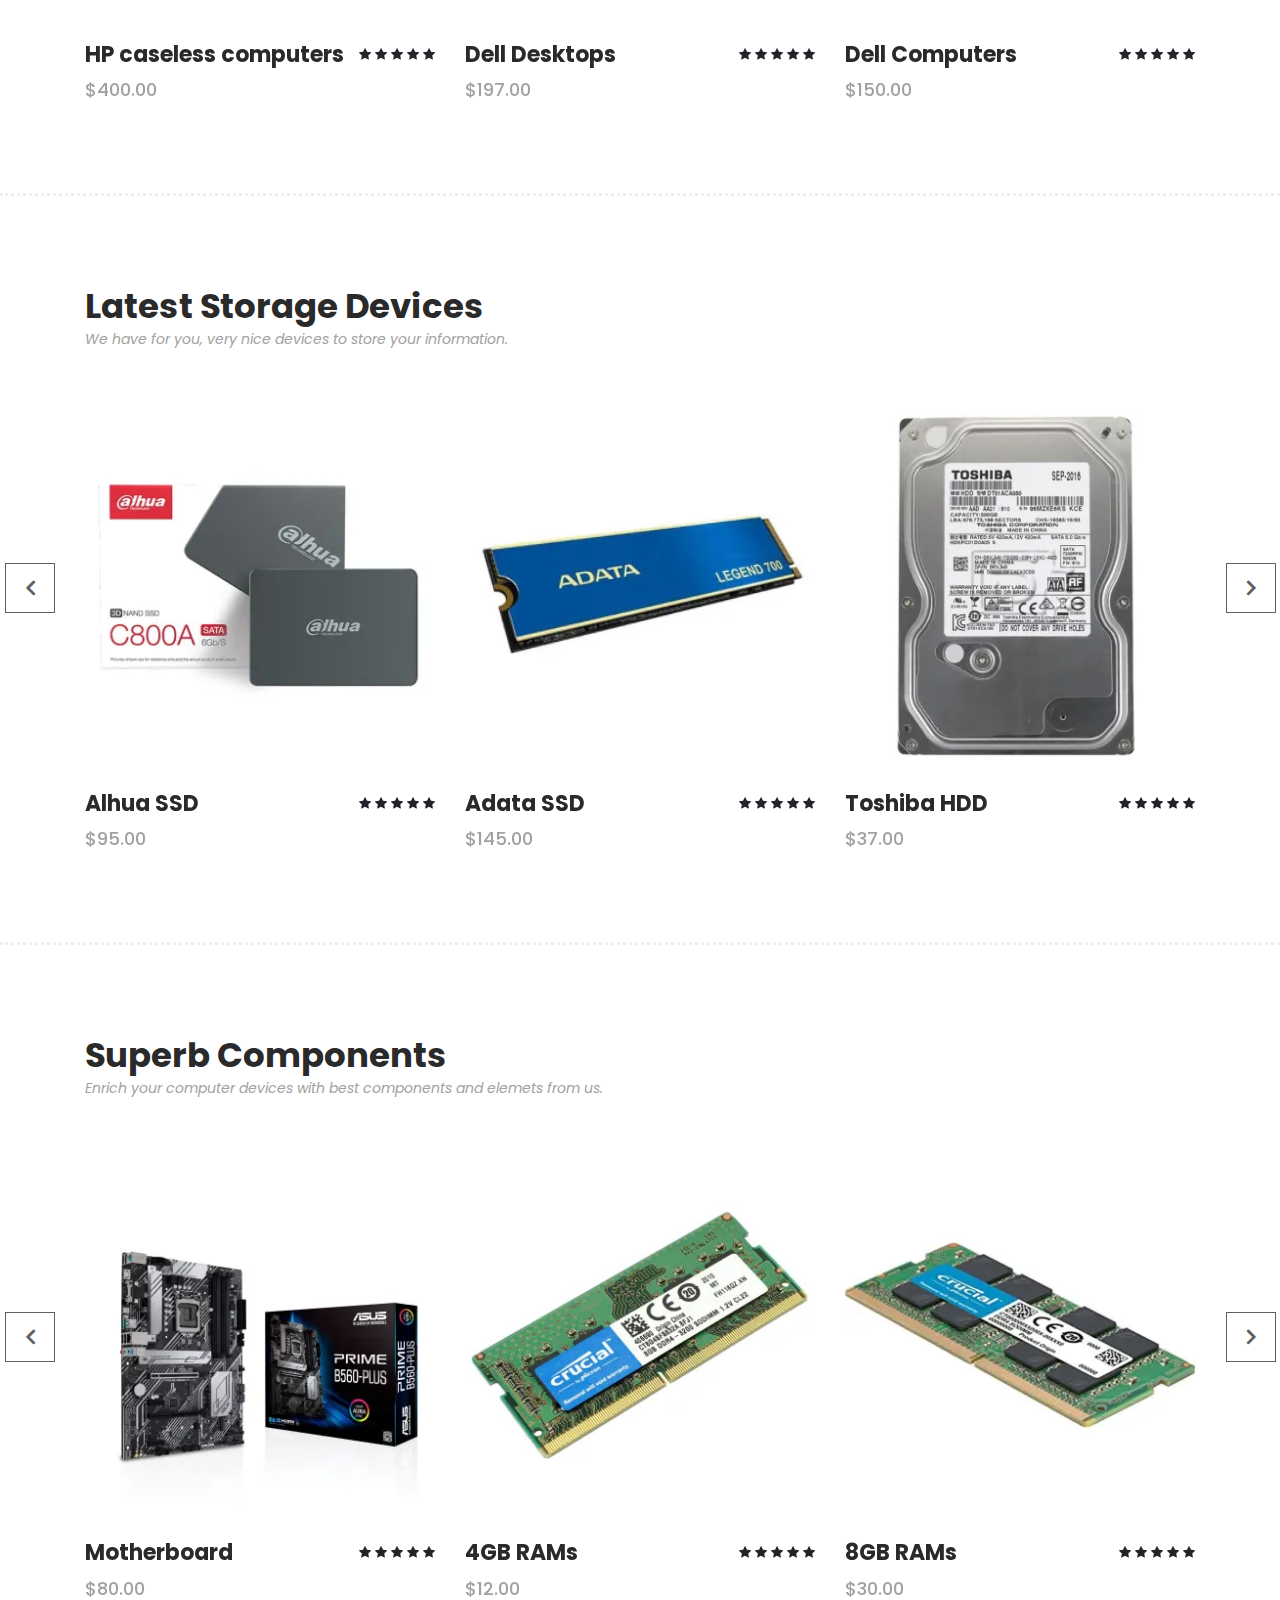
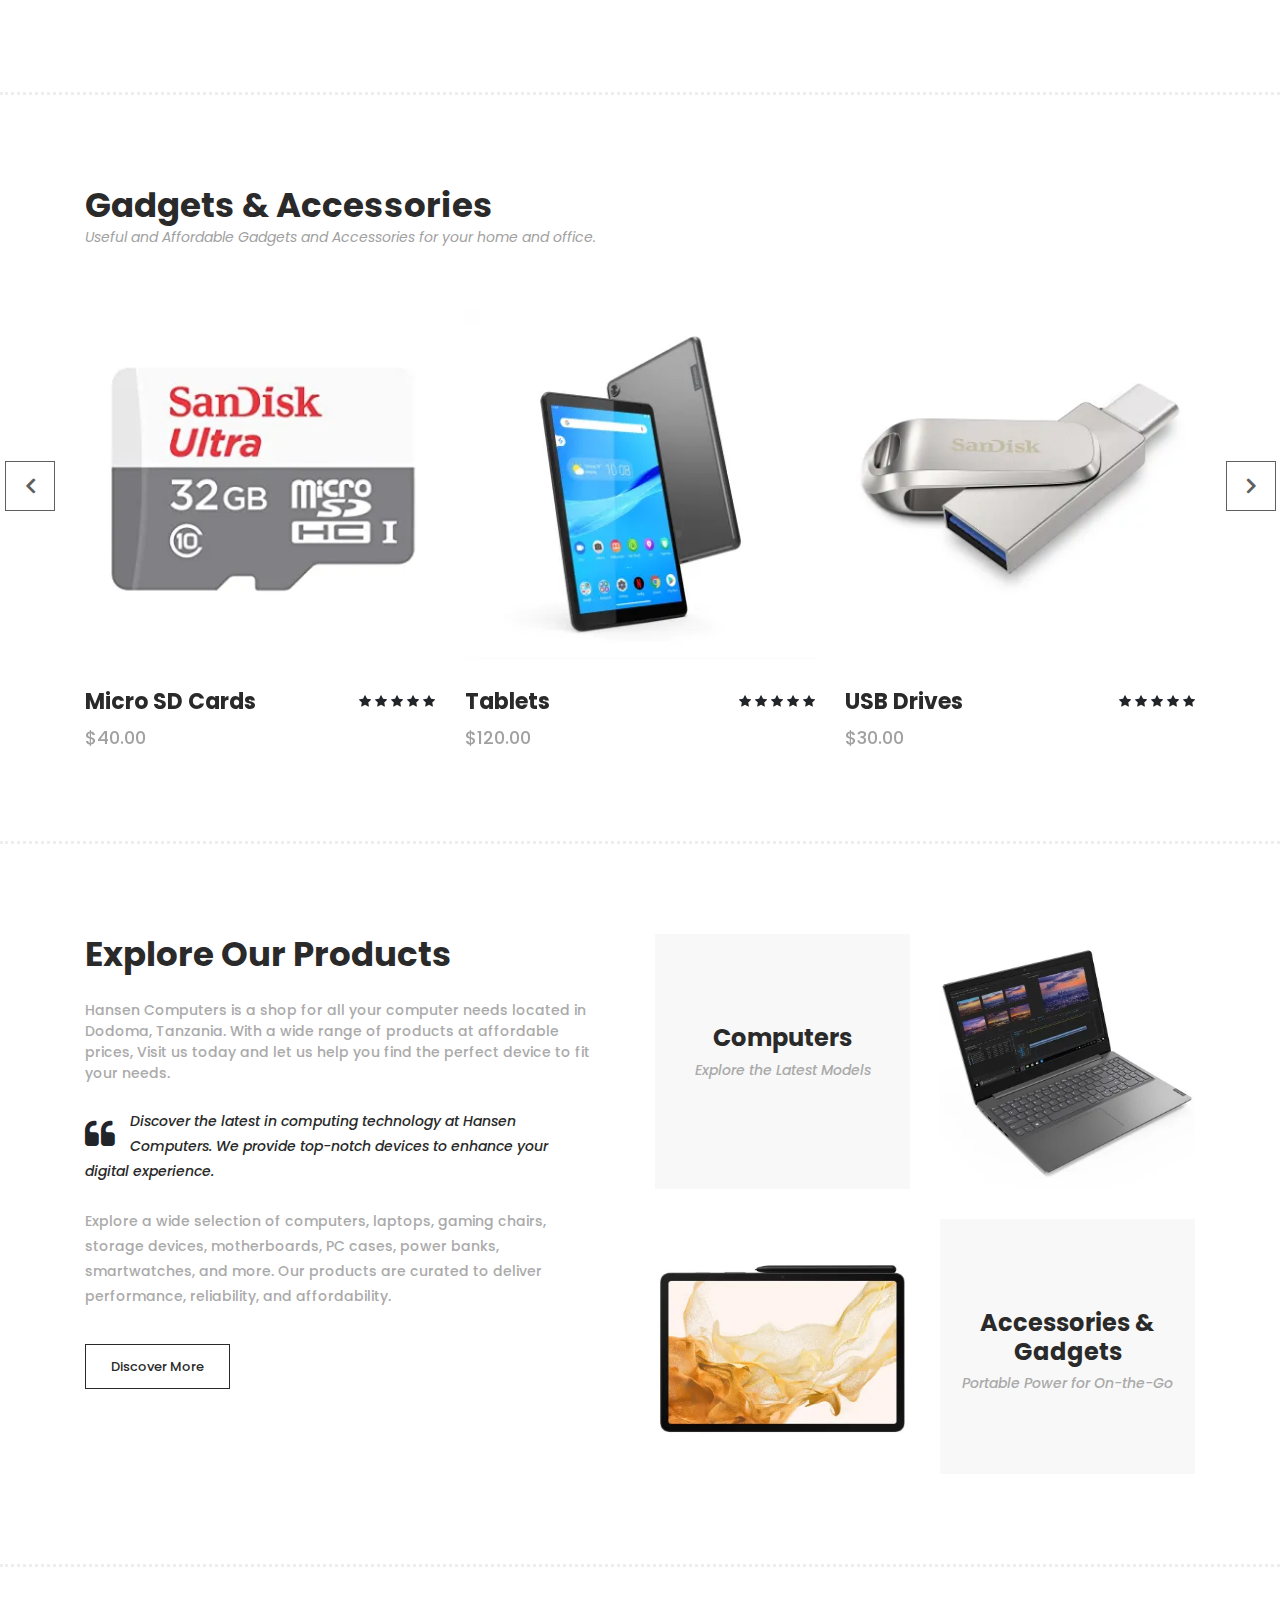
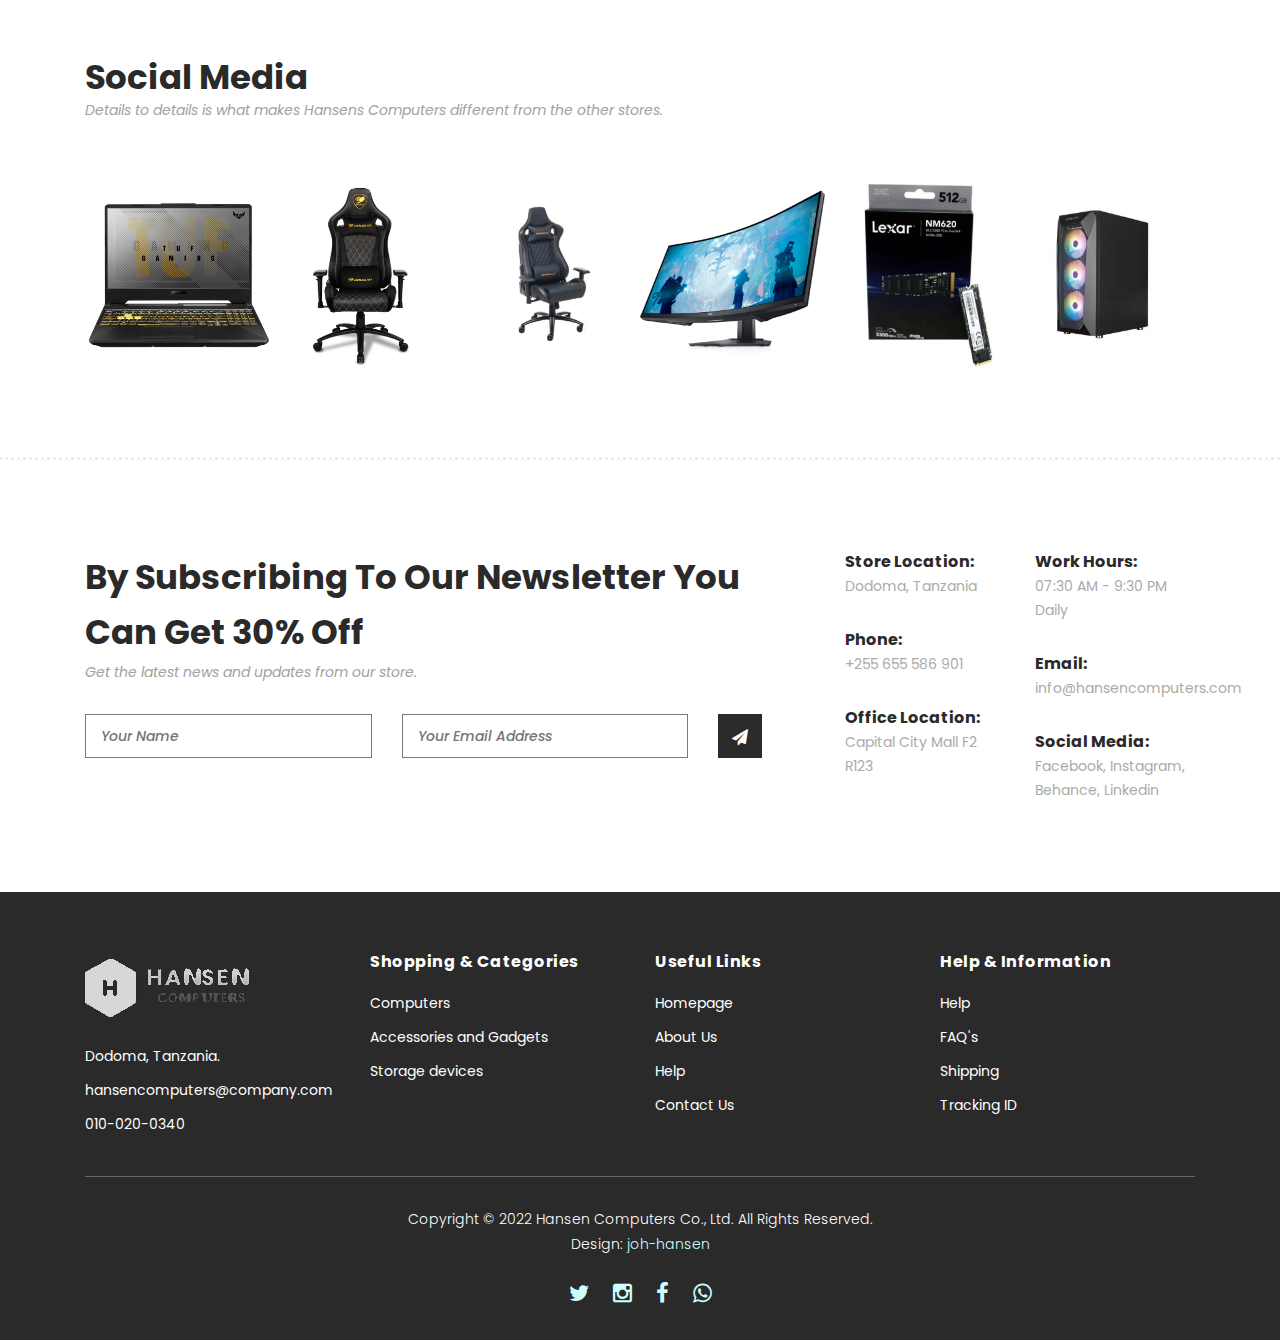
==== commit 3f428028: "images and sidebars" ====
--- a/index.html
+++ b/index.html
@@ -116,7 +116,7 @@
                                     <a href="#">Purchase Now!</a>
                                 </div>
                             </div>
-                            <img src="assets/images/laptopbanner.webp" alt="">
+                            <img src="assets/images/indexbanner.jpg" alt="">
                         </div>
                     </div>
                 </div>
--- a/assets/css/templatemo-hexashop.css
+++ b/assets/css/templatemo-hexashop.css
@@ -0,0 +1,2379 @@
+/*
+
+TemplateMo 571 Hexashop
+
+https://templatemo.com/tm-571-hexashop
+
+*/
+
+/* ---------------------------------------------
+Table of contents
+------------------------------------------------
+01. font & reset css
+02. reset
+03. global styles
+04. header
+05. banner
+06. features
+07. testimonials
+08. contact
+09. footer
+10. preloader
+11. search
+12. portfolio
+
+--------------------------------------------- */
+/* 
+---------------------------------------------
+font & reset css
+--------------------------------------------- 
+*/
+@import url("https://fonts.googleapis.com/css?family=Poppins:100,200,300,400,500,600,700,800,900");
+/* 
+---------------------------------------------
+reset
+--------------------------------------------- 
+*/
+html, body, div, span, applet, object, iframe, h1, h2, h3, h4, h5, h6, p, blockquote, div
+pre, a, abbr, acronym, address, big, cite, code, del, dfn, em, font, img, ins, kbd, q,
+s, samp, small, strike, strong, sub, sup, tt, var, b, u, i, center, dl, dt, dd, ol, ul, li,
+figure, header, nav, section, article, aside, footer, figcaption {
+  margin: 0;
+  padding: 0;
+  border: 0;
+  outline: 0;
+}
+
+.clearfix:after {
+  content: ".";
+  display: block;
+  clear: both;
+  visibility: hidden;
+  line-height: 0;
+  height: 0;
+}
+
+.clearfix {
+  display: inline-block;
+}
+
+html[xmlns] .clearfix {
+  display: block;
+}
+
+* html .clearfix {
+  height: 1%;
+}
+
+ul, li {
+  padding: 0;
+  margin: 0;
+  list-style: none;
+}
+
+header, nav, section, article, aside, footer, hgroup {
+  display: block;
+}
+
+* {
+  box-sizing: border-box;
+}
+
+html, body {
+  font-family: 'Poppins', sans-serif;
+  font-weight: 400;
+  background-color: #fff;
+  font-size: 16px;
+  -ms-text-size-adjust: 100%;
+  -webkit-font-smoothing: antialiased;
+  -moz-osx-font-smoothing: grayscale;
+}
+
+a {
+  text-decoration: none !important;
+}
+
+h1, h2, h3, h4, h5, h6 {
+  margin-top: 0px;
+  margin-bottom: 0px;
+}
+
+ul {
+  margin-bottom: 0px;
+}
+
+p {
+  font-size: 14px;
+  line-height: 25px;
+  color: #2a2a2a;
+}
+
+/* 
+---------------------------------------------
+global styles
+--------------------------------------------- 
+*/
+html,
+body {
+  background: #fff;
+  font-family: 'Poppins', sans-serif;
+}
+
+::selection {
+  background: #2a2a2a;
+  color: #fff;
+}
+
+::-moz-selection {
+  background: #2a2a2a;
+  color: #fff;
+}
+
+@media (max-width: 991px) {
+  html, body {
+    overflow-x: hidden;
+  }
+  .mobile-top-fix {
+    margin-top: 30px;
+    margin-bottom: 0px;
+  }
+  .mobile-bottom-fix {
+    margin-bottom: 30px;
+  }
+  .mobile-bottom-fix-big {
+    margin-bottom: 60px;
+  }
+}
+
+.main-border-button a {
+  font-size: 13px;
+  color: #fff;
+  border: 1px solid #fff;
+  padding: 12px 25px;
+  display: inline-block;
+  font-weight: 500;
+  transition: all .3s;
+}
+
+.main-border-button a:hover {
+  background-color: #fff;
+  color: #2a2a2a;
+}
+
+.main-white-button a {
+  font-size: 13px;
+  color: #2a2a2a;
+  background-color: #fff;
+  padding: 12px 25px;
+  display: inline-block;
+  border-radius: 3px;
+  font-weight: 600;
+  transition: all .3s;
+}
+
+.main-white-button a:hover {
+  opacity: 0.9;
+}
+
+.main-text-button a {
+  font-size: 13px;
+  color: #fff;
+  font-weight: 600;
+  transition: all .3s;
+}
+
+.main-text-button a:hover {
+  opacity: 0.9;
+}
+
+.section-heading h2 {
+  font-size: 34px;
+  font-weight: 700;
+  color: #2a2a2a;
+}
+
+.section-heading span {
+  font-size: 14px;
+  color: #a1a1a1;
+  font-style: italic;
+  font-weight: 400;
+}
+
+
+
+/* 
+---------------------------------------------
+header
+--------------------------------------------- 
+*/
+
+.background-header {
+  border-bottom: none !important;
+  background-color: #fff;
+  height: 80px!important;
+  position: fixed!important;
+  top: 0px;
+  left: 0px;
+  right: 0px;
+  box-shadow: 0px 0px 10px rgba(0,0,0,0.15)!important;
+}
+
+.background-header .logo,
+.background-header .main-nav .nav li a {
+  color: #1e1e1e!important;
+}
+
+.background-header .main-nav .nav li:hover a {
+  color: #2a2a2a!important;
+}
+
+.background-header .nav li a.active {
+  color: #2a2a2a!important;
+}
+
+.header-area {
+  border-bottom: 3px dotted #eee;
+  box-shadow: none;
+  background-color: #fff;
+  position: absolute;
+  top: 0px;
+  left: 0px;
+  right: 0px;
+  z-index: 100;
+  height: 100px;
+  -webkit-transition: all .5s ease 0s;
+  -moz-transition: all .5s ease 0s;
+  -o-transition: all .5s ease 0s;
+  transition: all .5s ease 0s;
+}
+
+.header-area .main-nav {
+  min-height: 80px;
+  background: transparent;
+}
+
+.header-area .main-nav .logo {
+  line-height: 100px;
+  color: #fff;
+  font-size: 28px;
+  font-weight: 700;
+  text-transform: uppercase;
+  letter-spacing: 2px;
+  float: left;
+  -webkit-transition: all 0.3s ease 0s;
+  -moz-transition: all 0.3s ease 0s;
+  -o-transition: all 0.3s ease 0s;
+  transition: all 0.3s ease 0s;
+}
+
+.background-header .main-nav .logo {
+  line-height: 75px;
+}
+
+.background-header .nav {
+  margin-top: 20px !important;
+}
+
+.header-area .main-nav .nav {
+  float: right;
+  margin-top: 30px;
+  margin-right: 0px;
+  background-color: transparent;
+  -webkit-transition: all 0.3s ease 0s;
+  -moz-transition: all 0.3s ease 0s;
+  -o-transition: all 0.3s ease 0s;
+  transition: all 0.3s ease 0s;
+  position: relative;
+  z-index: 999;
+}
+
+.header-area .main-nav .nav li {
+  padding-left: 15px;
+  padding-right: 15px;
+}
+
+.header-area .main-nav .nav li:last-child {
+  padding-right: 0px;
+}
+
+.header-area .main-nav .nav li a {
+  display: block;
+  font-weight: 600;
+  font-size: 15px;
+  color: #2a2a2a;
+  text-transform: capitalize;
+  -webkit-transition: all 0.3s ease 0s;
+  -moz-transition: all 0.3s ease 0s;
+  -o-transition: all 0.3s ease 0s;
+  transition: all 0.3s ease 0s;
+  height: 40px;
+  line-height: 40px;
+  border: transparent;
+  letter-spacing: 1px;
+}
+
+.header-area .main-nav .nav li a {
+  color: #2a2a2a;
+}
+
+.header-area .main-nav .nav li:hover a,
+.header-area .main-nav .nav li a.active {
+  color: #aaa!important;
+}
+
+.background-header .main-nav .nav li:hover a,
+.background-header .main-nav .nav li a.active {
+  color: #aaa!important;
+  opacity: 1;
+}
+
+.header-area .main-nav .nav li.submenu {
+  position: relative;
+  padding-right: 30px;
+}
+
+.header-area .main-nav .nav li.submenu:after {
+  font-family: FontAwesome;
+  content: "\f107";
+  font-size: 12px;
+  color: #2a2a2a;
+  position: absolute;
+  right: 18px;
+  top: 12px;
+}
+
+.background-header .main-nav .nav li.submenu:after {
+  color: #2a2a2a;
+}
+
+.header-area .main-nav .nav li.submenu ul {
+  position: absolute;
+  width: 200px;
+  box-shadow: 0 2px 28px 0 rgba(0, 0, 0, 0.06);
+  overflow: hidden;
+  top: 50px;
+  opacity: 0;
+  transform: translateY(+2em);
+  visibility: hidden;
+  z-index: -1;
+  transition: all 0.3s ease-in-out 0s, visibility 0s linear 0.3s, z-index 0s linear 0.01s;
+}
+
+.header-area .main-nav .nav li.submenu ul li {
+  margin-left: 0px;
+  padding-left: 0px;
+  padding-right: 0px;
+}
+
+.header-area .main-nav .nav li.submenu ul li a {
+  opacity: 1;
+  display: block;
+  background: #f7f7f7;
+  color: #2a2a2a!important;
+  padding-left: 20px;
+  height: 40px;
+  line-height: 40px;
+  -webkit-transition: all 0.3s ease 0s;
+  -moz-transition: all 0.3s ease 0s;
+  -o-transition: all 0.3s ease 0s;
+  transition: all 0.3s ease 0s;
+  position: relative;
+  font-size: 13px;
+  font-weight: 400;
+  border-bottom: 1px solid #eee;
+}
+
+.header-area .main-nav .nav li.submenu ul li a:hover {
+  background: #fff;
+  color: #aaa!important;
+  padding-left: 25px;
+}
+
+.header-area .main-nav .nav li.submenu ul li a:hover:before {
+  width: 3px;
+}
+
+.header-area .main-nav .nav li.submenu:hover ul {
+  visibility: visible;
+  opacity: 1;
+  z-index: 1;
+  transform: translateY(0%);
+  transition-delay: 0s, 0s, 0.3s;
+}
+
+.header-area .main-nav .menu-trigger {
+  cursor: pointer;
+  display: block;
+  position: absolute;
+  top: 33px;
+  width: 32px;
+  height: 40px;
+  text-indent: -9999em;
+  z-index: 99;
+  right: 40px;
+  display: none;
+}
+
+.background-header .main-nav .menu-trigger {
+  top: 23px;
+}
+
+.header-area .main-nav .menu-trigger span,
+.header-area .main-nav .menu-trigger span:before,
+.header-area .main-nav .menu-trigger span:after {
+  -moz-transition: all 0.4s;
+  -o-transition: all 0.4s;
+  -webkit-transition: all 0.4s;
+  transition: all 0.4s;
+  background-color: #1e1e1e;
+  display: block;
+  position: absolute;
+  width: 30px;
+  height: 2px;
+  left: 0;
+}
+
+.background-header .main-nav .menu-trigger span,
+.background-header .main-nav .menu-trigger span:before,
+.background-header .main-nav .menu-trigger span:after {
+  background-color: #1e1e1e;
+}
+
+.header-area .main-nav .menu-trigger span:before,
+.header-area .main-nav .menu-trigger span:after {
+  -moz-transition: all 0.4s;
+  -o-transition: all 0.4s;
+  -webkit-transition: all 0.4s;
+  transition: all 0.4s;
+  background-color: #1e1e1e;
+  display: block;
+  position: absolute;
+  width: 30px;
+  height: 2px;
+  left: 0;
+  width: 75%;
+}
+
+.background-header .main-nav .menu-trigger span:before,
+.background-header .main-nav .menu-trigger span:after {
+  background-color: #1e1e1e;
+}
+
+.header-area .main-nav .menu-trigger span:before,
+.header-area .main-nav .menu-trigger span:after {
+  content: "";
+}
+
+.header-area .main-nav .menu-trigger span {
+  top: 16px;
+}
+
+.header-area .main-nav .menu-trigger span:before {
+  -moz-transform-origin: 33% 100%;
+  -ms-transform-origin: 33% 100%;
+  -webkit-transform-origin: 33% 100%;
+  transform-origin: 33% 100%;
+  top: -10px;
+  z-index: 10;
+}
+
+.header-area .main-nav .menu-trigger span:after {
+  -moz-transform-origin: 33% 0;
+  -ms-transform-origin: 33% 0;
+  -webkit-transform-origin: 33% 0;
+  transform-origin: 33% 0;
+  top: 10px;
+}
+
+.header-area .main-nav .menu-trigger.active span,
+.header-area .main-nav .menu-trigger.active span:before,
+.header-area .main-nav .menu-trigger.active span:after {
+  background-color: transparent;
+  width: 100%;
+}
+
+.header-area .main-nav .menu-trigger.active span:before {
+  -moz-transform: translateY(6px) translateX(1px) rotate(45deg);
+  -ms-transform: translateY(6px) translateX(1px) rotate(45deg);
+  -webkit-transform: translateY(6px) translateX(1px) rotate(45deg);
+  transform: translateY(6px) translateX(1px) rotate(45deg);
+  background-color: #1e1e1e;
+}
+
+.background-header .main-nav .menu-trigger.active span:before {
+  background-color: #1e1e1e;
+}
+
+.header-area .main-nav .menu-trigger.active span:after {
+  -moz-transform: translateY(-6px) translateX(1px) rotate(-45deg);
+  -ms-transform: translateY(-6px) translateX(1px) rotate(-45deg);
+  -webkit-transform: translateY(-6px) translateX(1px) rotate(-45deg);
+  transform: translateY(-6px) translateX(1px) rotate(-45deg);
+  background-color: #1e1e1e;
+}
+
+.background-header .main-nav .menu-trigger.active span:after {
+  background-color: #1e1e1e;
+}
+
+.header-area.header-sticky {
+  min-height: 80px;
+}
+
+.header-area .nav {
+  margin-top: 30px;
+}
+
+.header-area.header-sticky .nav li a.active {
+  color: #aaa;
+}
+
+@media (max-width: 1200px) {
+  .header-area .main-nav .nav li {
+    padding-left: 12px;
+    padding-right: 12px;
+  }
+  .header-area .main-nav:before {
+    display: none;
+  }
+}
+
+@media (max-width: 767px) {
+  .header-area .main-nav .logo {
+    color: #1e1e1e;
+  }
+  .header-area.header-sticky .nav li a:hover,
+  .header-area.header-sticky .nav li a.active {
+    color: #aaa!important;
+    opacity: 1;
+  }
+  .header-area.header-sticky .nav li.search-icon a {
+    width: 100%;
+  }
+  .header-area {
+    background-color: #f7f7f7;
+    padding: 0px 15px;
+    height: 100px;
+    box-shadow: none;
+    text-align: center;
+  }
+  .header-area .container {
+    padding: 0px;
+  }
+  .header-area .logo {
+    margin-left: 30px;
+  }
+  .header-area .menu-trigger {
+    display: block !important;
+  }
+  .header-area .main-nav {
+    overflow: hidden;
+  }
+  .header-area .main-nav .nav {
+    float: none;
+    width: 100%;
+    display: none;
+    -webkit-transition: all 0s ease 0s;
+    -moz-transition: all 0s ease 0s;
+    -o-transition: all 0s ease 0s;
+    transition: all 0s ease 0s;
+    margin-left: 0px;
+  }
+  .header-area .main-nav .nav li:first-child {
+    border-top: 1px solid #eee;
+  }
+  .header-area.header-sticky .nav {
+    margin-top: 100px !important;
+  }
+  .header-area .main-nav .nav li {
+    width: 100%;
+    background: #fff;
+    border-bottom: 1px solid #eee;
+    padding-left: 0px !important;
+    padding-right: 0px !important;
+  }
+  .header-area .main-nav .nav li a {
+    height: 50px !important;
+    line-height: 50px !important;
+    padding: 0px !important;
+    border: none !important;
+    background: #f7f7f7 !important;
+    color: #191a20 !important;
+  }
+  .header-area .main-nav .nav li a:hover {
+    background: #eee !important;
+    color: #aaa!important;
+  }
+  .header-area .main-nav .nav li.submenu ul {
+    position: relative;
+    visibility: inherit;
+    opacity: 1;
+    z-index: 1;
+    transform: translateY(0%);
+    transition-delay: 0s, 0s, 0.3s;
+    top: 0px;
+    width: 100%;
+    box-shadow: none;
+    height: 0px;
+  }
+  .header-area .main-nav .nav li.submenu ul li a {
+    font-size: 12px;
+    font-weight: 400;
+  }
+  .header-area .main-nav .nav li.submenu ul li a:hover:before {
+    width: 0px;
+  }
+  .header-area .main-nav .nav li.submenu ul.active {
+    height: auto !important;
+  }
+  .header-area .main-nav .nav li.submenu:after {
+    color: #3B566E;
+    right: 25px;
+    font-size: 14px;
+    top: 15px;
+  }
+  .header-area .main-nav .nav li.submenu:hover ul, .header-area .main-nav .nav li.submenu:focus ul {
+    height: 0px;
+  }
+}
+
+@media (min-width: 767px) {
+  .header-area .main-nav .nav {
+    display: flex !important;
+  }
+}
+
+
+/* 
+---------------------------------------------
+banner
+--------------------------------------------- 
+*/
+
+.main-banner {
+  border-bottom: 3px dotted #eee;
+  padding-top: 160px;
+  padding-bottom: 30px;
+}
+
+.main-banner .left-content .thumb img {
+  width: 100%;
+  overflow: hidden;
+}
+
+.main-banner .left-content .inner-content {
+  position: absolute;
+  left: 100px;
+  top: 50%;
+  transform: translateY(-50%);
+}
+
+.main-banner .left-content .inner-content h4 {
+  color: #fff;
+  margin-top: -10px;
+  font-size: 52px;
+  font-weight: 700;
+  margin-bottom: 20px;
+}
+
+.main-banner .left-content .inner-content span {
+  font-size: 16px;
+  color: #fff;
+  font-weight: 400;
+  font-style: italic;
+  display: block;
+  margin-bottom: 30px;
+}
+
+.main-banner .right-content .right-first-image {
+  margin-bottom: 28.5px;
+}
+
+.main-banner .right-content .right-first-image .thumb {
+  position: relative;
+  text-align: center;
+}
+
+.main-banner .right-content .right-first-image .thumb img {
+  width: 100%;
+  overflow: hidden;
+}
+
+.main-banner .right-content .right-first-image .thumb .inner-content {
+  position: absolute;
+  top: 50%;
+  transform: translateY(-50%);
+  width: 100%;
+  text-align: center;
+}
+
+.main-banner .right-content .right-first-image .thumb .inner-content h4 {
+  color: #fff;
+  font-size: 24px;
+  font-weight: 700;
+  margin-bottom: 15px;
+}
+
+.main-banner .right-content .right-first-image .thumb .inner-content span {
+  font-size: 16px;
+  color: #fff;
+  font-style: italic;
+}
+
+.main-banner .right-content .right-first-image .thumb .hover-content {
+  position: absolute;
+  top: 15px;
+  right: 15px;
+  left: 15px;
+  bottom: 15px;
+  text-align: center;
+  background-color: rgba(42,42,42,.97);
+  opacity: 0;
+  visibility: hidden;
+  transition: all 0.5s;
+}
+
+.main-banner .right-content .right-first-image .thumb:hover .hover-content {
+  opacity: 1;
+  visibility: visible;
+}
+
+.main-banner .right-content .right-first-image .thumb .hover-content .inner {
+  position: absolute;
+  top: 50%;
+  left: 50%;
+  transform: translate(-50%, -50%);
+  width: 100%;
+}
+
+.main-banner .right-content .right-first-image .thumb .hover-content h4 {
+  color: #fff;
+  font-size: 24px;
+  font-weight: 700;
+  margin-bottom: 15px;
+}
+
+.main-banner .right-content .right-first-image .thumb .hover-content p {
+  color: #fff;
+  padding: 0px 20px;
+  margin-bottom: 20px;
+}
+
+
+
+/*
+---------------------------------------------
+Men
+---------------------------------------------
+*/
+
+#men {
+  padding-top: 90px;
+  padding-bottom: 90px;
+  border-bottom: 3px dotted #eee;
+}
+
+#men .section-heading {
+  margin-bottom: 60px;
+}
+
+#men .item .down-content {
+  padding-top: 30px;
+  position: relative;
+  z-index: 3;
+  background-color: #fff;
+}
+
+#men .item .down-content h4 {
+  font-size: 22px;
+  color: #2a2a2a;
+  font-weight: 700;
+  margin-bottom: 8px;
+}
+
+#men .item .down-content span {
+  font-size: 18px;
+  color: #a1a1a1;
+  font-weight: 500;
+  display: block;
+}
+
+#men .item .down-content ul.stars {
+  position: absolute;
+  right: 0;
+  top: 30px;
+}
+
+#men .item .down-content ul.stars li {
+  display: inline;
+  font-size: 13px;
+}
+
+#men .item .thumb .hover-content {
+  position: absolute;
+  z-index: 2;
+  text-align: center;
+  bottom: -60px;
+  width: 100%;
+  opacity: 0;
+  visibility: hidden;
+  transition: all .5s;
+}
+
+#men .item .thumb:hover .hover-content {
+  bottom: 30px;
+  opacity: 1;
+  visibility: visible;
+}
+
+#men .item .thumb {
+  position: relative;
+}
+
+#men .item .thumb .hover-content ul li {
+  display: inline;
+  margin: 0px 10px;
+}
+
+#men .item .thumb .hover-content ul li a {
+  width: 50px;
+  height: 50px;
+  text-align: center;
+  line-height: 50px;
+  display: inline-block;
+  color: #2a2a2a;
+  background-color: #fff;
+}
+
+
+#men .owl-nav {
+  text-align: center;
+  position: absolute;
+  width: 100%;
+  top: 40%;
+  transform: translateY(-25px);
+}
+
+#men .owl-dots {
+  display: none;
+}
+    
+#men .owl-nav .owl-prev{
+  position: absolute;
+  left: -80px;
+  outline: none;
+}
+
+#men .owl-nav .owl-prev span,
+#men .owl-nav .owl-next span {
+  opacity: 0;
+}
+
+#men .owl-nav .owl-prev:before {
+  display: inline-block;
+  font-family: 'FontAwesome';
+  color: #2a2a2a;
+  font-size: 25px;
+  font-weight: 700;
+  content: '\f104';
+  width: 50px;
+  height: 50px;
+  background-color: transparent;
+  line-height: 48px;
+  border :1px solid #2a2a2a;
+}
+
+#men .owl-nav .owl-prev {
+  opacity: 0.75;
+  transition: all .5s;
+}
+
+#men .owl-nav .owl-prev:hover {
+  opacity: 1;
+}
+
+#men .owl-nav .owl-next {
+  opacity: 0.75;
+  transition: all .5s;
+}
+
+#men .owl-nav .owl-next:hover {
+  opacity: 1;
+}
+
+#men .owl-nav .owl-next{
+  outline: none;
+  position: absolute;
+  right: -85px;
+}
+
+#men .owl-nav .owl-next:before {
+  display: inline-block;
+  font-family: 'FontAwesome';
+  color: #2a2a2a;
+  font-size: 25px;
+  font-weight: 700;
+  content: '\f105';
+  width: 50px;
+  height: 50px;
+  background-color: transparent;
+  line-height: 48px;
+  border :1px solid #2a2a2a;
+}
+
+
+/*
+---------------------------------------------
+Women
+---------------------------------------------
+*/
+
+#women {
+  padding-top: 90px;
+  padding-bottom: 90px;
+  border-bottom: 3px dotted #eee;
+}
+
+#women .section-heading {
+  margin-bottom: 60px;
+}
+
+#women .item .down-content {
+  padding-top: 30px;
+  position: relative;
+  z-index: 3;
+  background-color: #fff;
+}
+
+#women .item .down-content h4 {
+  font-size: 22px;
+  color: #2a2a2a;
+  font-weight: 700;
+  margin-bottom: 8px;
+}
+
+#women .item .down-content span {
+  font-size: 18px;
+  color: #a1a1a1;
+  font-weight: 500;
+  display: block;
+}
+
+#women .item .down-content ul.stars {
+  position: absolute;
+  right: 0;
+  top: 30px;
+}
+
+#women .item .down-content ul.stars li {
+  display: inline;
+  font-size: 13px;
+}
+
+#women .item .thumb .hover-content {
+  position: absolute;
+  z-index: 2;
+  text-align: center;
+  bottom: -60px;
+  width: 100%;
+  opacity: 0;
+  visibility: hidden;
+  transition: all .5s;
+}
+
+#women .item .thumb:hover .hover-content {
+  bottom: 30px;
+  opacity: 1;
+  visibility: visible;
+}
+
+#women .item .thumb {
+  position: relative;
+}
+
+#women .item .thumb .hover-content ul li {
+  display: inline;
+  margin: 0px 10px;
+}
+
+#women .item .thumb .hover-content ul li a {
+  width: 50px;
+  height: 50px;
+  text-align: center;
+  line-height: 50px;
+  display: inline-block;
+  color: #2a2a2a;
+  background-color: #fff;
+}
+
+
+#women .owl-nav {
+  text-align: center;
+  position: absolute;
+  width: 100%;
+  top: 40%;
+  transform: translateY(-25px);
+}
+
+#women .owl-dots {
+  display: none;
+}
+    
+#women .owl-nav .owl-prev{
+  position: absolute;
+  left: -80px;
+  outline: none;
+}
+
+#women .owl-nav .owl-prev span,
+#women .owl-nav .owl-next span {
+  opacity: 0;
+}
+
+#women .owl-nav .owl-prev:before {
+  display: inline-block;
+  font-family: 'FontAwesome';
+  color: #2a2a2a;
+  font-size: 25px;
+  font-weight: 700;
+  content: '\f104';
+  width: 50px;
+  height: 50px;
+  background-color: transparent;
+  line-height: 48px;
+  border :1px solid #2a2a2a;
+}
+
+#women .owl-nav .owl-prev {
+  opacity: 0.75;
+  transition: all .5s;
+}
+
+#women .owl-nav .owl-prev:hover {
+  opacity: 1;
+}
+
+#women .owl-nav .owl-next {
+  opacity: 0.75;
+  transition: all .5s;
+}
+
+#women .owl-nav .owl-next:hover {
+  opacity: 1;
+}
+
+#women .owl-nav .owl-next{
+  outline: none;
+  position: absolute;
+  right: -85px;
+}
+
+#women .owl-nav .owl-next:before {
+  display: inline-block;
+  font-family: 'FontAwesome';
+  color: #2a2a2a;
+  font-size: 25px;
+  font-weight: 700;
+  content: '\f105';
+  width: 50px;
+  height: 50px;
+  background-color: transparent;
+  line-height: 48px;
+  border :1px solid #2a2a2a;
+}
+
+/*
+---------------------------------------------
+Kids
+---------------------------------------------
+*/
+
+#kids {
+  padding-top: 90px;
+  padding-bottom: 90px;
+  border-bottom: 3px dotted #eee;
+}
+
+#kids .section-heading {
+  margin-bottom: 60px;
+}
+
+#kids .item .down-content {
+  padding-top: 30px;
+  position: relative;
+  z-index: 3;
+  background-color: #fff;
+}
+
+#kids .item .down-content h4 {
+  font-size: 22px;
+  color: #2a2a2a;
+  font-weight: 700;
+  margin-bottom: 8px;
+}
+
+#kids .item .down-content span {
+  font-size: 18px;
+  color: #a1a1a1;
+  font-weight: 500;
+  display: block;
+}
+
+#kids .item .down-content ul.stars {
+  position: absolute;
+  right: 0;
+  top: 30px;
+}
+
+#kids .item .down-content ul.stars li {
+  display: inline;
+  font-size: 13px;
+}
+
+#kids .item .thumb .hover-content {
+  position: absolute;
+  z-index: 2;
+  text-align: center;
+  bottom: -60px;
+  width: 100%;
+  opacity: 0;
+  visibility: hidden;
+  transition: all .5s;
+}
+
+#kids .item .thumb:hover .hover-content {
+  bottom: 30px;
+  opacity: 1;
+  visibility: visible;
+}
+
+#kids .item .thumb {
+  position: relative;
+}
+
+#kids .item .thumb .hover-content ul li {
+  display: inline;
+  margin: 0px 10px;
+}
+
+#kids .item .thumb .hover-content ul li a {
+  width: 50px;
+  height: 50px;
+  text-align: center;
+  line-height: 50px;
+  display: inline-block;
+  color: #2a2a2a;
+  background-color: #fff;
+}
+
+
+#kids .owl-nav {
+  text-align: center;
+  position: absolute;
+  width: 100%;
+  top: 40%;
+  transform: translateY(-25px);
+}
+
+#kids .owl-dots {
+  display: none;
+}
+    
+#kids .owl-nav .owl-prev{
+  position: absolute;
+  left: -80px;
+  outline: none;
+}
+
+#kids .owl-nav .owl-prev span,
+#kids .owl-nav .owl-next span {
+  opacity: 0;
+}
+
+#kids .owl-nav .owl-prev:before {
+  display: inline-block;
+  font-family: 'FontAwesome';
+  color: #2a2a2a;
+  font-size: 25px;
+  font-weight: 700;
+  content: '\f104';
+  width: 50px;
+  height: 50px;
+  background-color: transparent;
+  line-height: 48px;
+  border :1px solid #2a2a2a;
+}
+
+#kids .owl-nav .owl-prev {
+  opacity: 0.75;
+  transition: all .5s;
+}
+
+#kids .owl-nav .owl-prev:hover {
+  opacity: 1;
+}
+
+#kids .owl-nav .owl-next {
+  opacity: 0.75;
+  transition: all .5s;
+}
+
+#kids .owl-nav .owl-next:hover {
+  opacity: 1;
+}
+
+#kids .owl-nav .owl-next{
+  outline: none;
+  position: absolute;
+  right: -85px;
+}
+
+#kids .owl-nav .owl-next:before {
+  display: inline-block;
+  font-family: 'FontAwesome';
+  color: #2a2a2a;
+  font-size: 25px;
+  font-weight: 700;
+  content: '\f105';
+  width: 50px;
+  height: 50px;
+  background-color: transparent;
+  line-height: 48px;
+  border :1px solid #2a2a2a;
+}
+
+
+/*
+---------------------------------------------
+Explore
+---------------------------------------------
+*/
+
+#explore {
+  padding-top: 90px;
+  padding-bottom: 90px;
+  border-bottom: 3px dotted #eee;
+}
+
+#explore .left-content {
+  margin-right: 30px;
+}
+
+#explore .left-content h2 {
+  font-size: 34px;
+  font-weight: 700;
+  color: #2a2a2a;
+}
+
+#explore .left-content span {
+  font-size: 14px;
+  color: #aaaaaa;
+  font-weight: 500;
+  display: block;
+  margin-top: 25px;
+}
+
+#explore .left-content .quote {
+  margin-top: 25px;
+}
+
+#explore .left-content .quote i {
+  float: left;
+  font-size: 32px;
+  margin-right: 15px;
+  margin-top: 10px;
+}
+
+#explore .left-content .quote p {
+  font-style: italic;
+  color: #2a2a2a;
+  font-weight: 500;
+}
+
+#explore .left-content p {
+  font-size: 14px;
+  color: #aaaaaa;
+  font-weight: 500;
+  display: block;
+  margin-top: 25px;
+}
+
+#explore .left-content .main-border-button a {
+  color: #2a2a2a;
+  border-color: #2a2a2a;
+  margin-top: 35px;
+}
+
+#explore .left-content .main-border-button a:hover {
+  background-color: #2a2a2a;
+  color: #fff;
+}
+
+#explore img {
+  width: 100%;
+  overflow: hidden;
+}
+
+#explore .leather {
+  margin-bottom: 30px;
+}
+
+#explore .first-image {
+  margin-bottom: 30px;
+}
+
+#explore .leather,
+#explore .types {
+  min-height: 255px;
+  background-color: #f8f8f8;
+  text-align: center;
+  width: 100%;
+}
+
+#explore .leather h4,
+#explore .types h4 {
+  font-size: 24px;
+  font-weight: 700;
+  color: #2a2a2a;
+  padding-top: 90px;
+  margin-bottom: 5px;
+}
+
+#explore .leather span,
+#explore .types span {
+  font-size: 14px;
+  font-style: italic;
+  color: #aaa;
+  font-weight: 500;
+}
+
+/* 
+---------------------------------------------
+Social
+--------------------------------------------- 
+*/
+
+#social {
+  margin-top: 90px;
+  padding-bottom: 90px;
+  border-bottom: 3px dotted #eee;
+}
+
+#social .col-2 {
+  padding-left: 0;
+  padding-right: 0;
+}
+
+#social .images {
+  margin-top: 60px;
+  padding-left: 15px;
+  padding-right: 15px;
+}
+
+#social .thumb {
+  position: relative;
+}
+
+#social .thumb .icon {
+  position: absolute;
+  bottom: 0;
+  left: 0;
+  right: 0;
+  top: 0;
+  width: 100%;
+  background-color: rgba(0,0,0,0.85);
+  opacity: 0;
+  visibility: hidden;
+  transition: all .3s;
+}
+
+#social .thumb:hover .icon {
+  opacity: 1;
+  visibility: visible;
+}
+
+#social .thumb .icon h6 {
+  color: #fff;
+  position: absolute;
+  font-size: 14px;
+  bottom: 40px;
+  font-weight: 400;
+  left: 15px;
+}
+
+#social .thumb .icon i {
+  color: #fff;
+  position: absolute;
+  bottom: 15px;
+  left: 15px;
+}
+
+#social .thumb img {
+  width: 100%;
+  overflow: hidden;
+}
+
+
+/* 
+---------------------------------------------
+Subscribe
+--------------------------------------------- 
+*/
+
+.subscribe {
+  margin-top: 90px;
+}
+
+.subscribe .section-heading {
+  margin-bottom: 30px;
+}
+
+.subscribe .section-heading h2 {
+  line-height: 55px;
+}
+
+.subscribe form input {
+  width: 100%;
+  height: 44px;
+  line-height: 44px;
+  padding: 0px 15px;
+  font-size: 14px;
+  font-style: italic;
+  font-weight: 500;
+  color: #aaa;
+  border-radius: 0px;
+  border: 1px solid #7a7a7a;
+  box-shadow: none;
+}
+
+.subscribe form input::focus {
+  border-color: #2a2a2a;
+  border-radius: 0px;
+}
+
+.subscribe form button {
+  width: 44px;
+  height: 44px;
+  display: inline-block;
+  text-align: center;
+  line-height: 44px;
+  background-color: #2a2a2a;
+  box-shadow: none;
+  border: 1px solid transparent;
+  color: #fff;
+  transition: all 0.3s;
+}
+
+.subscribe form button:hover {
+  background-color: #fff;
+  border: 1px solid #2a2a2a;
+  color: #2a2a2a;
+}
+
+.subscribe ul li {
+  margin-bottom: 30px;
+  display: block;
+}
+
+.subscribe ul li {
+  font-size: 16px;
+  font-weight: 700;
+  color: #2a2a2a;
+}
+
+.subscribe ul li span,
+.subscribe ul li span a {
+  font-size: 14px;
+  font-weight: 400;
+  color: #aaa;
+}
+
+.subscribe ul li span a:hover {
+  color: #2a2a2a;
+}
+
+
+/* 
+---------------------------------------------
+footer
+--------------------------------------------- 
+*/
+
+footer {
+  margin-top: 60px;
+  padding: 60px 0px 30px 0px;
+  background-color: #2a2a2a;
+}
+
+footer .logo {
+  margin-bottom: 20px;
+}
+
+footer ul li {
+  display: block;
+  margin-bottom: 10px;
+}
+
+footer ul li a {
+  font-size: 14px;
+  color: #fff;
+  transition: all .3s;
+}
+
+footer ul li a:hover {
+  color: #aaa;
+}
+
+footer h4 {
+  letter-spacing: 0.5px;
+  font-size: 16px;
+  color: #fff;
+  font-weight: 700;
+  margin-bottom: 20px;
+}
+
+footer .under-footer {
+  margin-top: 30px;
+  padding-top: 30px;
+  text-align: center;
+  border-top: 1px solid rgba(250,250,250,0.3);
+}
+
+footer .under-footer ul {
+  margin-top: 20px;
+}
+
+footer .under-footer ul li {
+  display: inline-block;
+  margin: 0px 10px;
+}
+
+footer .under-footer ul li a {
+  font-size: 22px;
+}
+
+footer .under-footer p {
+  color: #fff;
+  font-size: 14px;
+  font-weight: 300;
+}
+
+footer .under-footer a {
+  color: #cff;
+}
+
+footer .under-footer a:hover {
+  color: #c66;
+}
+
+
+/* 
+---------------------------------------------
+Products Page
+--------------------------------------------- 
+*/
+
+.page-heading {
+  margin-top: 160px;
+  margin-bottom: 30px;
+  background-image: url(../images/productsbanner.jpg);
+  background-position: center center;
+  background-size: cover;
+  background-repeat: no-repeat;
+}
+
+.page-heading .inner-content {
+  padding: 150px 0px;
+  text-align: center;
+}
+
+.page-heading .inner-content h2 {
+  font-size: 52px;
+  color: #fff;
+  font-weight: 700;
+  margin-bottom: 15px;
+}
+
+.page-heading .inner-content span {
+  font-size: 16px;
+  font-weight: 500;
+  color: #fff;
+  font-style: italic;
+}
+
+#products .section-heading {
+  text-align: center;
+  margin-bottom: 60px;
+  margin-top: 80px;
+}
+
+#products .item {
+  margin-bottom: 30px;
+}
+
+#products .item .thumb img {
+  width: 100%;
+  overflow: hidden;
+}
+
+#products .item .down-content {
+  padding-top: 20px;
+  position: relative;
+  z-index: 3;
+  background-color: #fff;
+}
+
+#products .item .down-content h4 {
+  font-size: 22px;
+  color: #2a2a2a;
+  font-weight: 700;
+  margin-bottom: 8px;
+}
+
+#products .item .down-content span {
+  font-size: 18px;
+  color: #a1a1a1;
+  font-weight: 500;
+  display: block;
+}
+
+#products .item .down-content ul.stars {
+  position: absolute;
+  right: 0;
+  top: 20px;
+}
+
+#products .item .down-content ul.stars li {
+  display: inline;
+  font-size: 13px;
+}
+
+#products .item .thumb .hover-content {
+  position: absolute;
+  z-index: 2;
+  text-align: center;
+  bottom: -60px;
+  width: 100%;
+  opacity: 0;
+  visibility: hidden;
+  transition: all .5s;
+}
+
+#products .item .thumb:hover .hover-content {
+  bottom: 30px;
+  opacity: 1;
+  visibility: visible;
+}
+
+#products .item .thumb {
+  position: relative;
+}
+
+#products .item .thumb .hover-content ul li {
+  display: inline;
+  margin: 0px 10px;
+}
+
+#products .item .thumb .hover-content ul li a {
+  width: 50px;
+  height: 50px;
+  text-align: center;
+  line-height: 50px;
+  display: inline-block;
+  color: #2a2a2a;
+  background-color: #fff;
+}
+
+#products .pagination {
+  margin-top: 30px;
+  margin-bottom: 40px;
+}
+
+#products .pagination ul {
+  text-align: center;
+  width: 100%;
+}
+
+#products .pagination ul li {
+  display: inline;
+  margin: 0px 5px;
+}
+
+#products .pagination ul li a {
+  width: 44px;
+  height: 44px;
+  border: 1px solid #2a2a2a;
+  display: inline-block;
+  text-align: center;
+  line-height: 44px;
+  font-size: 14px;
+  font-weight: 500;
+  color: #2a2a2a;
+}
+
+#products .pagination ul li a:hover,
+#products .pagination ul li.active a {
+  background-color: #2a2a2a;
+  color: #fff;
+}
+
+
+
+/* 
+---------------------------------------------
+Single Product Page
+--------------------------------------------- 
+*/
+
+#product {
+  margin-top: 80px;
+}
+
+#product .left-images img {
+  width: 100%;
+  overflow: hidden;
+  margin-bottom: 30px;
+}
+
+#product .right-content {
+  position: relative;
+  z-index: 3;
+  background-color: #fff;
+}
+
+#product .right-content h4 {
+  font-size: 22px;
+  color: #2a2a2a;
+  font-weight: 700;
+  margin-bottom: 0px;
+}
+
+#product .right-content span.price {
+  font-size: 18px;
+  color: #a1a1a1;
+  font-weight: 500;
+  display: block;
+  margin-top: 5px;
+  border-bottom: 1px solid #eee;
+  padding-bottom: 20px;
+}
+
+#product .right-content ul.stars {
+  position: absolute;
+  right: 0;
+  top: 0;
+}
+
+#product .right-content ul.stars li {
+  display: inline;
+  font-size: 13px;
+}
+
+#product .right-content span {
+  font-size: 14px;
+  color: #aaaaaa;
+  font-weight: 500;
+  display: block;
+  margin-top: 25px;
+}
+
+#product .right-content .quote {
+  margin-top: 25px;
+}
+
+#product .right-content .quote i {
+  float: left;
+  font-size: 32px;
+  margin-right: 15px;
+  margin-top: 10px;
+}
+
+#product .right-content .quote p {
+  font-style: italic;
+  color: #2a2a2a;
+  font-weight: 500;
+}
+
+#product .right-content p {
+  font-size: 14px;
+  color: #aaaaaa;
+  font-weight: 500;
+  display: block;
+  margin-top: 25px;
+}
+
+.quantity-content {
+  margin-top: 30px;
+  padding-top: 30px;
+  border-top: 1px solid #eee;
+  border-bottom: 1px solid #eee;
+  width: 100%;
+  padding-bottom: 30px;
+  margin-bottom: 30px;
+}
+
+.quantity-content .left-content {
+  float: left;
+  margin-right: 30px;
+}
+
+.quantity-content .right-content {
+  text-align: right;
+}
+
+.quantity-content .left-content h6 {
+  padding-top: 7px;
+  font-size: 20px;
+  font-weight: 700;
+  color: #aaa;
+  position: relative;
+  z-index: 11;
+}
+
+.total h4 {
+  float: left;
+  font-size: 20px;
+  margin-top: 10px;
+  color: #aaa!important;
+}
+
+.total .main-border-button {
+  text-align: right;
+}
+
+.total .main-border-button a {
+  border-color: #2a2a2a;
+  color: #2a2a2a;
+}
+
+.total .main-border-button a:hover {
+  color: #fff;
+  background-color: #2a2a2a;
+}
+
+.quantity {
+  display: inline-block; }
+ 
+ .quantity .input-text.qty {
+  width: 35px;
+  height: 39px;
+  padding: 0 5px;
+  text-align: center;
+  background-color: transparent;
+  border: 1px solid #efefef;
+ }
+ 
+ .quantity.buttons_added {
+  text-align: left;
+  position: relative;
+  white-space: nowrap;
+  vertical-align: top; }
+ 
+ .quantity.buttons_added input {
+  display: inline-block;
+  margin: 0;
+  vertical-align: top;
+  box-shadow: none;
+ }
+ 
+ .quantity.buttons_added .minus,
+ .quantity.buttons_added .plus {
+  padding: 7px 10px 8px;
+  height: 39px;
+  background-color: #ffffff;
+  border: 1px solid #efefef;
+  cursor:pointer;}
+ 
+ .quantity.buttons_added .minus {
+  border-right: 0; }
+ 
+ .quantity.buttons_added .plus {
+  border-left: 0; }
+ 
+ .quantity.buttons_added .minus:hover,
+ .quantity.buttons_added .plus:hover {
+  background: #eeeeee; }
+ 
+ .quantity input::-webkit-outer-spin-button,
+ .quantity input::-webkit-inner-spin-button {
+  -webkit-appearance: none;
+  -moz-appearance: none;
+  margin: 0; }
+  
+  .quantity.buttons_added .minus:focus,
+ .quantity.buttons_added .plus:focus {
+  outline: none; }
+
+
+
+/* 
+---------------------------------------------
+About Us Page
+--------------------------------------------- 
+*/
+
+.about-page-heading {
+  margin-top: 160px;
+  margin-bottom: 30px;
+  background-image: url(../images/about-us-page-heading.jpg);
+  background-position: center center;
+  background-size: cover;
+  background-repeat: no-repeat;
+}
+
+.about-us {
+  margin-top: 80px;
+}
+
+.about-us .left-image img {
+  width: 100%;
+  overflow: hidden;
+}
+
+.about-us .right-content {
+  margin-left: 30px;
+}
+
+.about-us .right-content h4 {
+  font-size: 34px;
+  font-weight: 700;
+  color: #2a2a2a;
+}
+
+.about-us .right-content span {
+  font-size: 14px;
+  color: #aaaaaa;
+  font-weight: 500;
+  display: block;
+  margin-top: 25px;
+}
+
+.about-us .right-content .quote {
+  margin-top: 25px;
+}
+
+.about-us .right-content .quote i {
+  float: left;
+  font-size: 32px;
+  margin-right: 15px;
+  margin-top: 10px;
+}
+
+.about-us .right-content .quote p {
+  font-style: italic;
+  color: #2a2a2a;
+  font-weight: 500;
+}
+
+.about-us .right-content p {
+  font-size: 14px;
+  color: #aaaaaa;
+  font-weight: 500;
+  display: block;
+  margin-top: 25px;
+}
+
+.about-us .right-content ul {
+  border-top: 3px dotted #eee;
+  margin-top: 30px;
+  padding-top: 30px;
+}
+
+.about-us .right-content ul li {
+  display: inline-block;
+  margin-right: 5px;
+}
+
+.about-us .right-content ul li a {
+  width: 44px;
+  height: 44px;
+  background-color: #2a2a2a;
+  color: #fff;
+  display: inline-block;
+  text-align: center;
+  line-height: 44px;
+  border-radius: 50%;
+  transition: all .5s;
+}
+
+.about-us .right-content ul li a:hover {
+  background-color: #eee;
+  color: #2a2a2a;
+}
+
+.our-team {
+  margin-top: 100px;
+  padding-top: 90px;
+  padding-bottom: 90px;
+  border-top: 3px dotted #eee;
+}
+
+.our-team .section-heading {
+  margin-bottom: 60px;
+  text-align: center;
+}
+
+.our-team .section-heading h2 {
+  margin-bottom: 10px;
+}
+
+.our-team .team-item .thumb {
+  position: relative;
+}
+
+.our-team .team-item .thumb img {
+  width: 100%;
+  overflow: hidden;
+}
+
+.our-team .team-item .thumb .hover-effect {
+  position: absolute;
+  background-color: rgba(0,0,0,0.9);
+  width: 100%;
+  text-align: center;
+  top: 0;
+  bottom: 0;
+  opacity: 0;
+  visibility: hidden;
+  transition: all .3s;
+}
+
+.our-team .team-item .thumb:hover .hover-effect {
+  opacity: 1;
+  visibility: visible;
+}
+
+.our-team .team-item .thumb .hover-effect .inner-content {
+  position: absolute;
+  top: 50%;
+  text-align: center;
+  width: 100%;
+  transform: translateY(-22px);
+}
+
+.our-team .team-item .thumb .hover-effect .inner-content ul li {
+  display: inline-block;
+  margin: 0px 5px;
+}
+
+.our-team .team-item .thumb .hover-effect .inner-content ul li a {
+  width: 44px;
+  height: 44px;
+  background-color: #fff;
+  color: #2a2a2a;
+  display: inline-block;
+  text-align: center;
+  line-height: 44px;
+  border-radius: 50%;
+  transition: all .3s;
+}
+
+.our-team .team-item .thumb .hover-effect .inner-content ul li a:hover {
+  background-color: #2a2a2a;
+  color: #fff;
+}
+
+.our-team .team-item .down-content {
+  text-align: center;
+  padding-top: 25px;
+}
+
+.our-team .team-item .down-content h4 {
+  font-size: 24px;
+  color: #2a2a2a;
+  font-weight: 700;
+  margin-bottom: 5px;
+}
+
+.our-team .team-item .down-content span {
+  font-size: 14px;
+  color: #a1a1a1;
+  font-weight: 500;
+  display: block;
+  font-style: italic;
+}
+
+.our-services {
+  padding-top: 90px;
+  padding-bottom: 90px;
+  border-top: 3px dotted #eee;
+  border-bottom: 3px dotted #eee;
+}
+
+.our-services .section-heading {
+  margin-bottom: 60px;
+  text-align: center;
+}
+
+.our-services .section-heading h2 {
+  margin-bottom: 10px;
+}
+
+.our-services .service-item {
+  padding: 30px;
+  box-shadow: 0px 0px 15px rgba(0,0,0,0.10);
+  text-align: center;
+}
+
+.our-services .service-item img {
+  width: 100%;
+  overflow: hidden;
+}
+
+.our-services .service-item h4 {
+  font-size: 24px;
+  font-weight: 700;
+  color: #2a2a2a;
+  margin-bottom: 20px;
+}
+
+.our-services .service-item p {
+  margin-bottom: 25px;
+}
+
+
+
+/* 
+---------------------------------------------
+contact Us Page
+--------------------------------------------- 
+*/
+
+.contact-us {
+  margin-top: 90px;
+  border-bottom: 3px dotted #eee;
+  padding-bottom: 90px;
+}
+
+.contact-us .section-heading {
+  margin-bottom: 40px;
+}
+
+.contact-us #map {
+  margin-right: 30px;
+}
+
+.contact-us form input {
+  width: 100%;
+  height: 44px;
+  line-height: 44px;
+  padding: 0px 15px;
+  font-size: 14px;
+  font-style: italic;
+  font-weight: 500;
+  color: #aaa;
+  border-radius: 0px;
+  border: 1px solid #7a7a7a;
+  box-shadow: none;
+}
+
+.contact-us form input::focus {
+  border-color: #2a2a2a;
+  border-radius: 0px;
+}
+
+.contact-us form textarea {
+  width: 100%;
+  height: 140px;
+  min-height: 120px;
+  max-height: 200px;
+  margin-top: 30px;
+  margin-bottom: 25px;
+  line-height: 44px;
+  padding: 0px 15px;
+  font-size: 14px;
+  font-style: italic;
+  font-weight: 500;
+  color: #aaa;
+  border-radius: 0px;
+  border: 1px solid #7a7a7a;
+  box-shadow: none;
+}
+
+.contact-us form textarea::focus {
+  border-color: #2a2a2a;
+  border-radius: 0px;
+}
+
+.contact-us form button {
+  width: 44px;
+  height: 44px;
+  display: inline-block;
+  text-align: center;
+  line-height: 44px;
+  background-color: #2a2a2a;
+  box-shadow: none;
+  border: 1px solid transparent;
+  color: #fff;
+  transition: all 0.3s;
+}
+
+.contact-us form button:hover {
+  background-color: #fff;
+  border: 1px solid #2a2a2a;
+  color: #2a2a2a;
+}
+
+
+/* 
+---------------------------------------------
+responsive
+--------------------------------------------- 
+*/
+
+@media (max-width: 1200px) {
+  .main-banner .right-content .right-first-image .thumb .hover-content p {
+    display: none;
+  }
+}
+
+@media (max-width: 992px) {
+  .main-banner .right-content .right-first-image .thumb .hover-content p {
+    display: block;
+  }
+  .header-area .main-nav .nav li.submenu:after {
+    right: 3px;
+  }
+  .header-area .main-nav .nav li.submenu {
+    padding-right: 15px;
+  }
+  .header-area .main-nav .nav li {
+    padding-right: 5px;
+    padding-left: 5px;
+  }
+  .header-area .main-nav .nav li a {
+    font-size: 14px;
+    letter-spacing: 0px;
+  }
+  .main-banner .left-content {
+    margin-bottom: 30px;
+  }
+  #explore .left-content {
+    margin-bottom: 30px;
+  }
+  #explore .right-content .types {
+    margin-top: 30px;
+  }
+  .subscribe input {
+    margin-bottom: 15px;
+  }
+  .subscribe form {
+    text-align: center;
+    margin-bottom: 30px;
+  }
+  .about-us .right-content {
+    margin-left: 0px;
+    margin-top: 30px;
+  }
+  .our-team .team-item {
+    margin-bottom: 30px;
+  }
+  .our-services .service-item {
+    margin-bottom: 30px;
+  }
+  .contact-us #map {
+    margin-right: 0px;
+    margin-bottom: 30px;
+  }
+}
+
+@media (max-width: 767px) {
+  .main-banner .left-content .thumb .inner-content {
+    left: 50%;
+    top: 47.5%;
+    transform: translate(-50%,-50%);
+    text-align: center;
+  }
+  .subscribe form button {
+    width: 100%;
+  }
+  footer {
+    text-align: center;
+  }
+  footer h4 {
+    margin-top: 30px;
+  }
+}
+
+
+
+
+
+#preloader {
+  overflow: hidden;
+  background-color: #2a2a2a;
+  left: 0;
+  right: 0;
+  top: 0;
+  bottom: 0;
+  position: fixed;
+  z-index: 99999;
+  color: #fff;
+}
+
+#preloader .jumper {
+  left: 0;
+  top: 0;
+  right: 0;
+  bottom: 0;
+  display: block;
+  position: absolute;
+  margin: auto;
+  width: 50px;
+  height: 50px;
+}
+
+#preloader .jumper > div {
+  background-color: #fff;
+  width: 10px;
+  height: 10px;
+  border-radius: 100%;
+  -webkit-animation-fill-mode: both;
+  animation-fill-mode: both;
+  position: absolute;
+  opacity: 0;
+  width: 50px;
+  height: 50px;
+  -webkit-animation: jumper 1s 0s linear infinite;
+  animation: jumper 1s 0s linear infinite;
+}
+
+#preloader .jumper > div:nth-child(2) {
+  -webkit-animation-delay: 0.33333s;
+  animation-delay: 0.33333s;
+}
+
+#preloader .jumper > div:nth-child(3) {
+  -webkit-animation-delay: 0.66666s;
+  animation-delay: 0.66666s;
+}
+
+@-webkit-keyframes jumper {
+  0% {
+    opacity: 0;
+    -webkit-transform: scale(0);
+    transform: scale(0);
+  }
+  5% {
+    opacity: 1;
+  }
+  100% {
+    -webkit-transform: scale(1);
+    transform: scale(1);
+    opacity: 0;
+  }
+}
+
+@keyframes jumper {
+  0% {
+    opacity: 0;
+    -webkit-transform: scale(0);
+    transform: scale(0);
+  }
+  5% {
+    opacity: 1;
+  }
+  100% {
+    opacity: 0;
+  }
+}
--- a/assets/css/owl-carousel.css
+++ b/assets/css/owl-carousel.css
@@ -0,0 +1,186 @@
+/**
+ * Owl Carousel v2.3.4
+ * Copyright 2013-2018 David Deutsch
+ * Licensed under: SEE LICENSE IN https://github.com/OwlCarousel2/OwlCarousel2/blob/master/LICENSE
+ */
+/*
+ *  Owl Carousel - Core
+ */
+.owl-carousel {
+  display: none;
+  width: 100%;
+  -webkit-tap-highlight-color: transparent;
+  /* position relative and z-index fix webkit rendering fonts issue */
+  position: relative;
+  z-index: 1; }
+  .owl-carousel .owl-stage {
+    position: relative;
+    -ms-touch-action: pan-Y;
+    touch-action: manipulation;
+    -moz-backface-visibility: hidden;
+    /* fix firefox animation glitch */ }
+  .owl-carousel .owl-stage:after {
+    content: ".";
+    display: block;
+    clear: both;
+    visibility: hidden;
+    line-height: 0;
+    height: 0; }
+  .owl-carousel .owl-stage-outer {
+    position: relative;
+    overflow: hidden;
+    /* fix for flashing background */
+    -webkit-transform: translate3d(0px, 0px, 0px); }
+  .owl-carousel .owl-wrapper,
+  .owl-carousel .owl-item {
+    -webkit-backface-visibility: hidden;
+    -moz-backface-visibility: hidden;
+    -ms-backface-visibility: hidden;
+    -webkit-transform: translate3d(0, 0, 0);
+    -moz-transform: translate3d(0, 0, 0);
+    -ms-transform: translate3d(0, 0, 0); }
+  .owl-carousel .owl-item {
+    position: relative;
+    min-height: 1px;
+    float: left;
+    -webkit-backface-visibility: hidden;
+    -webkit-tap-highlight-color: transparent;
+    -webkit-touch-callout: none; }
+  .owl-carousel .owl-item img {
+    display: block;
+    width: 100%; }
+  .owl-carousel .owl-nav.disabled,
+  .owl-carousel .owl-dots.disabled {
+    display: none; }
+  .owl-carousel .owl-nav .owl-prev,
+  .owl-carousel .owl-nav .owl-next,
+  .owl-carousel .owl-dot {
+    cursor: pointer;
+    -webkit-user-select: none;
+    -khtml-user-select: none;
+    -moz-user-select: none;
+    -ms-user-select: none;
+    user-select: none; }
+  .owl-carousel .owl-nav button.owl-prev,
+  .owl-carousel .owl-nav button.owl-next,
+  .owl-carousel button.owl-dot {
+    background: none;
+    color: inherit;
+    border: none;
+    padding: 0 !important;
+    font: inherit; }
+  .owl-carousel.owl-loaded {
+    display: block; }
+  .owl-carousel.owl-loading {
+    opacity: 0;
+    display: block; }
+  .owl-carousel.owl-hidden {
+    opacity: 0; }
+  .owl-carousel.owl-refresh .owl-item {
+    visibility: hidden; }
+  .owl-carousel.owl-drag .owl-item {
+    -ms-touch-action: pan-y;
+        touch-action: pan-y;
+    -webkit-user-select: none;
+    -moz-user-select: none;
+    -ms-user-select: none;
+    user-select: none; }
+  .owl-carousel.owl-grab {
+    cursor: move;
+    cursor: grab; }
+  .owl-carousel.owl-rtl {
+    direction: rtl; }
+  .owl-carousel.owl-rtl .owl-item {
+    float: right; }
+
+/* No Js */
+.no-js .owl-carousel {
+  display: block; }
+
+/*
+ *  Owl Carousel - Animate Plugin
+ */
+.owl-carousel .animated {
+  animation-duration: 1000ms;
+  animation-fill-mode: both; }
+
+.owl-carousel .owl-animated-in {
+  z-index: 0; }
+
+.owl-carousel .owl-animated-out {
+  z-index: 1; }
+
+.owl-carousel .fadeOut {
+  animation-name: fadeOut; }
+
+@keyframes fadeOut {
+  0% {
+    opacity: 1; }
+  100% {
+    opacity: 0; } }
+
+/*
+ * 	Owl Carousel - Auto Height Plugin
+ */
+.owl-height {
+  transition: height 500ms ease-in-out; }
+
+/*
+ * 	Owl Carousel - Lazy Load Plugin
+ */
+.owl-carousel .owl-item {
+  /**
+			This is introduced due to a bug in IE11 where lazy loading combined with autoheight plugin causes a wrong
+			calculation of the height of the owl-item that breaks page layouts
+		 */ }
+  .owl-carousel .owl-item .owl-lazy {
+    opacity: 0;
+    transition: opacity 400ms ease; }
+  .owl-carousel .owl-item .owl-lazy[src^=""], .owl-carousel .owl-item .owl-lazy:not([src]) {
+    max-height: 0; }
+  .owl-carousel .owl-item img.owl-lazy {
+    transform-style: preserve-3d; }
+
+/*
+ * 	Owl Carousel - Video Plugin
+ */
+.owl-carousel .owl-video-wrapper {
+  position: relative;
+  height: 100%;
+  background: #000; }
+
+.owl-carousel .owl-video-play-icon {
+  position: absolute;
+  height: 80px;
+  width: 80px;
+  left: 50%;
+  top: 50%;
+  margin-left: -40px;
+  margin-top: -40px;
+  background: url("owl.video.play.png") no-repeat;
+  cursor: pointer;
+  z-index: 1;
+  -webkit-backface-visibility: hidden;
+  transition: transform 100ms ease; }
+
+.owl-carousel .owl-video-play-icon:hover {
+  -ms-transform: scale(1.3, 1.3);
+      transform: scale(1.3, 1.3); }
+
+.owl-carousel .owl-video-playing .owl-video-tn,
+.owl-carousel .owl-video-playing .owl-video-play-icon {
+  display: none; }
+
+.owl-carousel .owl-video-tn {
+  opacity: 0;
+  height: 100%;
+  background-position: center center;
+  background-repeat: no-repeat;
+  background-size: contain;
+  transition: opacity 400ms ease; }
+
+.owl-carousel .owl-video-frame {
+  position: relative;
+  z-index: 1;
+  height: 100%;
+  width: 100%; }
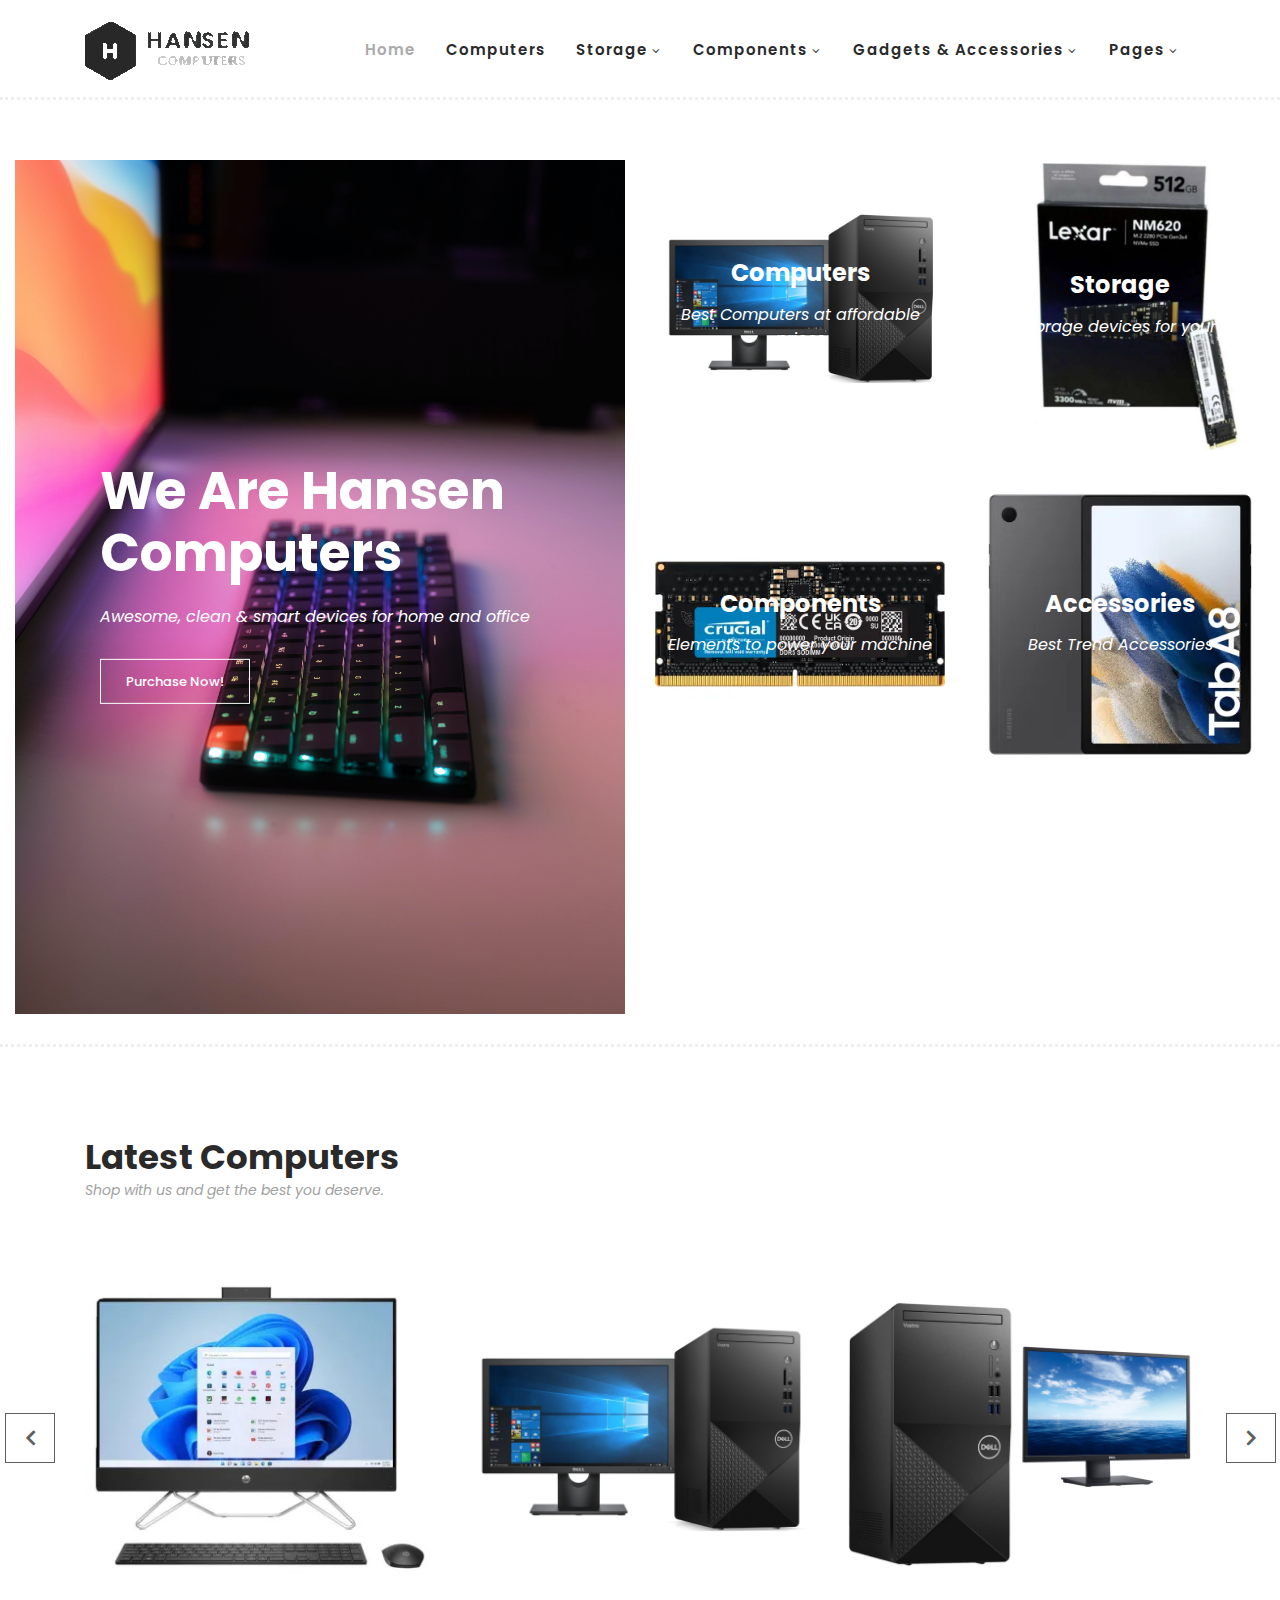
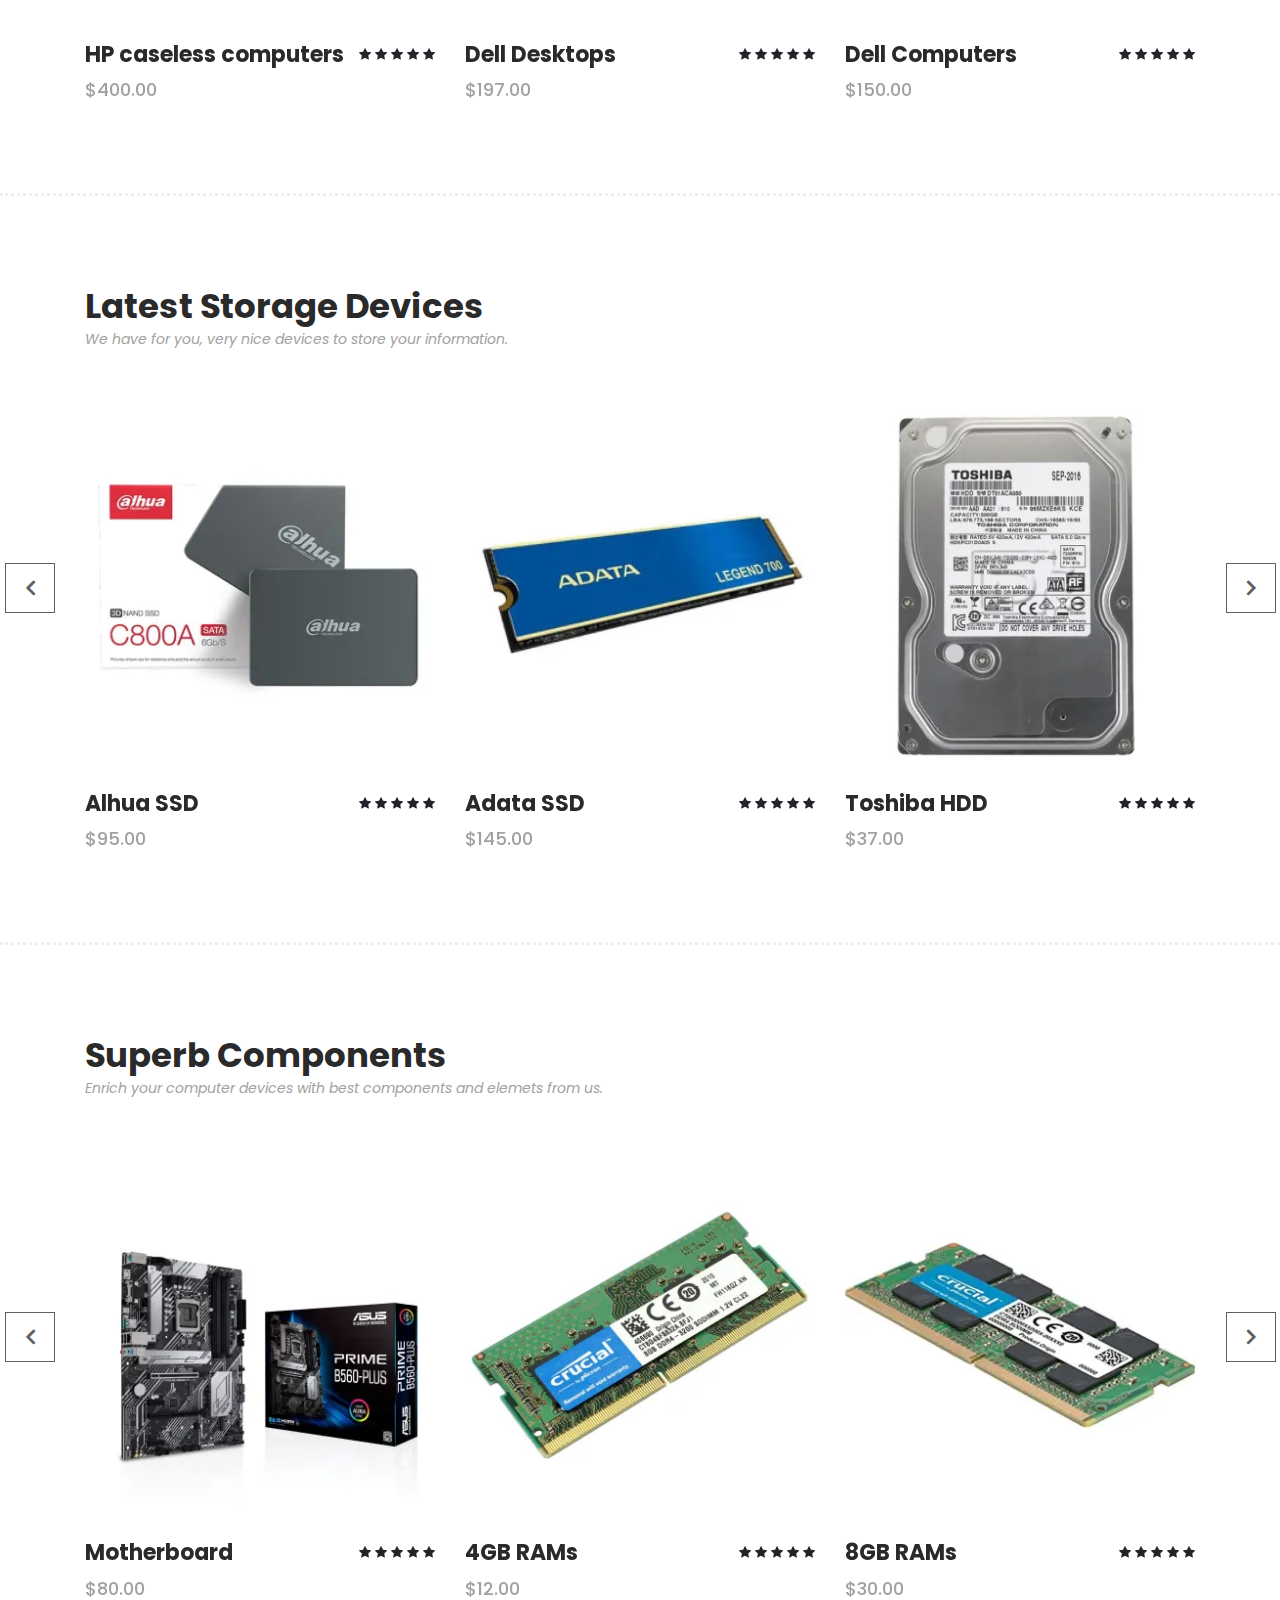
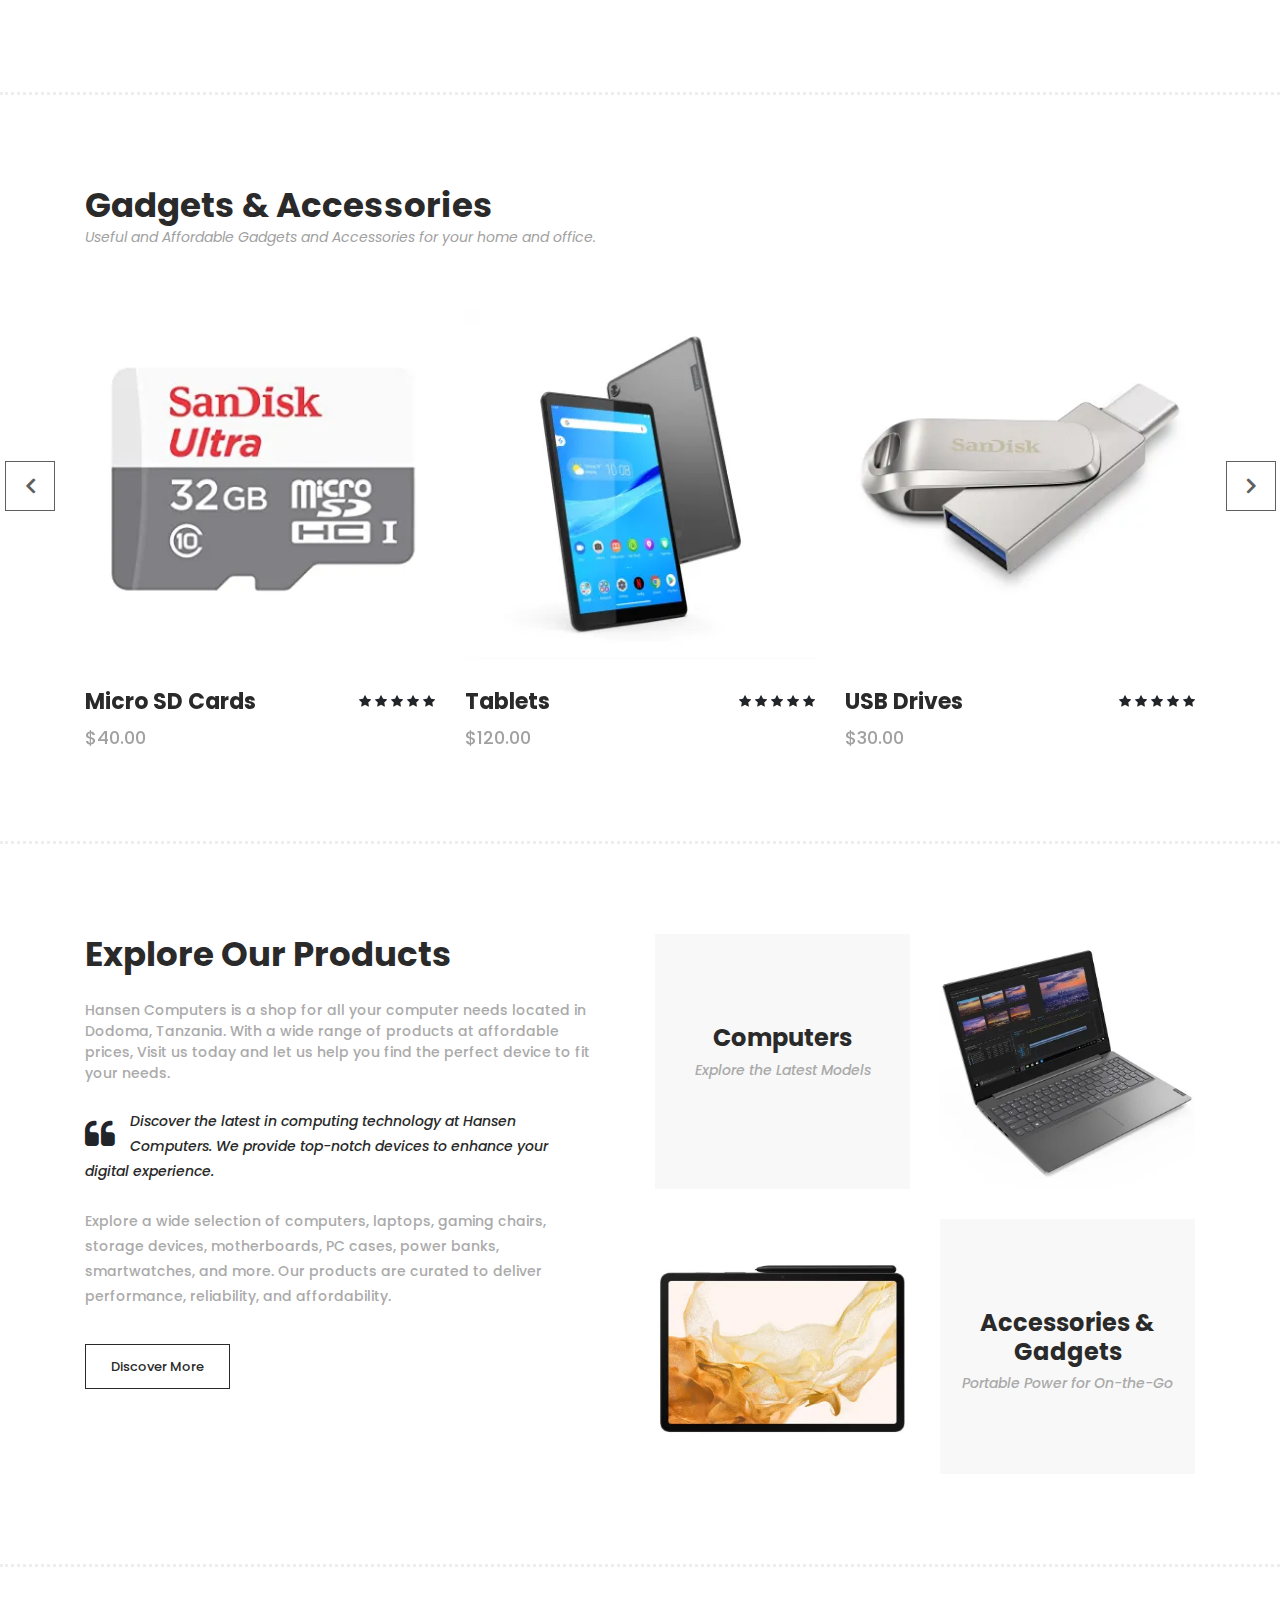
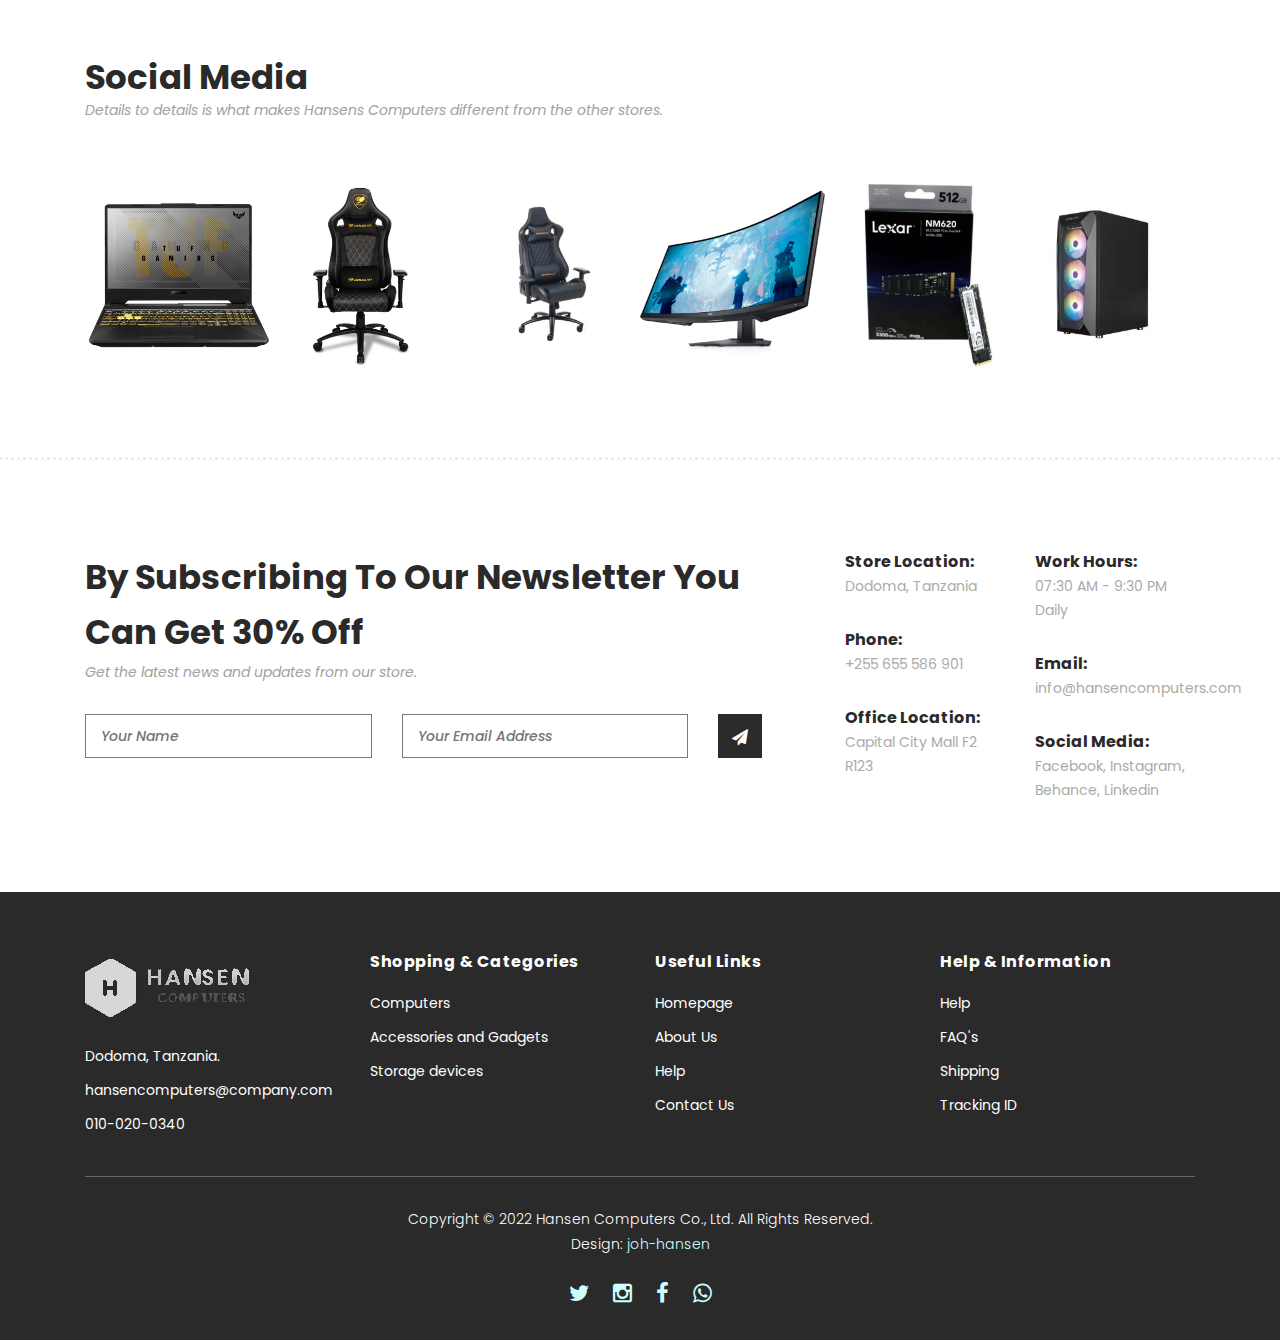
==== commit d233d5b0: "new-important" ====
--- a/index.html
+++ b/index.html
@@ -56,21 +56,21 @@
                             <li class="submenu">
                                 <a href="javascript:;">Storage</a>
                                 <ul>
-                                    <li><a href="about.html">Internal Hard Drives</a></li>
-                                    <li><a href="products.html">External Hard Drives</a></li>
-                                    <li><a href="single-product.html">Solid State Drives</a></li>
-                                    <li><a href="contact.html">USB Flash Disk</a></li>
-					<li><a href="contact.html">External DVD Drives</a></li>
+                                    <li><a href="#women">Internal Hard Drives</a></li>
+                                    <li><a href="#women">External Hard Drives</a></li>
+                                    <li><a href="#women">Solid State Drives</a></li>
+                                    <li><a href="#women">USB Flash Disk</a></li>
+					                <li><a href="#women">External DVD Drives</a></li>
                                 </ul>
                             </li>
                             <li class="submenu">
                                 <a href="javascript:;">Components</a>
                                 <ul>
-                                    <li><a href="about.html">RAM Memory</a></li>
-                                    <li><a href="products.html">PC Cases</a></li>
-                                    <li><a href="single-product.html">Motherboard</a></li>
-                                    <li><a href="contact.html">Graphics Card</a></li>
-					<li><a href="contact.html">Processors</a></li>
+                                    <li><a href="#kids">RAM Memory</a></li>
+                                    <li><a href="#kids">PC Cases</a></li>
+                                    <li><a href="#kids">Motherboard</a></li>
+                                    <li><a href="#kids">Graphics Card</a></li>
+					                <li><a href="#kids">Processors</a></li>
                                 </ul>
                             </li>
                             <li class="submenu">
@@ -86,8 +86,8 @@
                                 <a href="javascript:;">Pages</a>
                                 <ul>
                                     <li><a href="products.html">Products</a></li>
-                                    <li><a href="#">About Us</a></li>
-                                    <li><a href="#">Contacts</a></li>
+                                    <li><a href="about.html">About Us</a></li>
+                                    <li><a href="contact.html">Contacts</a></li>
                                 </ul>
                             </li>
                         </ul>        
@@ -135,7 +135,7 @@
                                                 <h4>Computers</h4>
                                                 <p>Best Computers at affordable prices.</p>
                                                 <div class="main-border-button">
-                                                    <a href="#">Discover More</a>
+                                                    <a href="#men">Discover More</a>
                                                 </div>
                                             </div>
                                         </div>
@@ -155,7 +155,7 @@
                                                 <h4>Storage</h4>
                                                 <p>Store your information, neatly and securely.</p>
                                                 <div class="main-border-button">
-                                                    <a href="#">Discover More</a>
+                                                    <a href="#women">Discover More</a>
                                                 </div>
                                             </div>
                                         </div>
@@ -175,11 +175,11 @@
                                                 <h4>Components</h4>
                                                 <p>Use these components to make your computer powerful.</p>
                                                 <div class="main-border-button">
-                                                    <a href="#">Discover More</a>
+                                                    <a href="#kids">Discover More</a>
                                                 </div>
                                             </div>
                                         </div>
-                                        <img src="assets/images/motherboard3.webp">
+                                        <img src="assets/images/ram2.webp">
                                     </div>
                                 </div>
                             </div>
@@ -195,7 +195,7 @@
                                                 <h4>Accessories</h4>
                                                 <p>Use these Accessories and Gadgets to be ahead of others</p>
                                                 <div class="main-border-button">
-                                                    <a href="#">Discover More</a>
+                                                    <a href="products.html">Discover More</a>
                                                 </div>
                                             </div>
                                         </div>
@@ -232,9 +232,9 @@
                                 <div class="thumb">
                                     <div class="hover-content">
                                         <ul>
-                                            <li><a href="single-product.html"><i class="fa fa-eye"></i></a></li>
-                                            <li><a href="single-product.html"><i class="fa fa-star"></i></a></li>
-                                            <li><a href="single-product.html"><i class="fa fa-shopping-cart"></i></a></li>
+                                            <li><a href="#"><i class="fa fa-eye"></i></a></li>
+                                            <li><a href="#"><i class="fa fa-star"></i></a></li>
+                                            <li><a href="#"><i class="fa fa-shopping-cart"></i></a></li>
                                         </ul>
                                     </div>
                                     <img src="assets/images/computer1.webp" alt="">
@@ -255,9 +255,9 @@
                                 <div class="thumb">
                                     <div class="hover-content">
                                         <ul>
-                                            <li><a href="single-product.html"><i class="fa fa-eye"></i></a></li>
-                                            <li><a href="single-product.html"><i class="fa fa-star"></i></a></li>
-                                            <li><a href="single-product.html"><i class="fa fa-shopping-cart"></i></a></li>
+                                            <li><a href="#"><i class="fa fa-eye"></i></a></li>
+                                            <li><a href="#"><i class="fa fa-star"></i></a></li>
+                                            <li><a href="#"><i class="fa fa-shopping-cart"></i></a></li>
                                         </ul>
                                     </div>
                                     <img src="assets/images/computer2.webp" alt="">
@@ -278,9 +278,9 @@
                                 <div class="thumb">
                                     <div class="hover-content">
                                         <ul>
-                                            <li><a href="single-product.html"><i class="fa fa-eye"></i></a></li>
-                                            <li><a href="single-product.html"><i class="fa fa-star"></i></a></li>
-                                            <li><a href="single-product.html"><i class="fa fa-shopping-cart"></i></a></li>
+                                            <li><a href="#"><i class="fa fa-eye"></i></a></li>
+                                            <li><a href="#"><i class="fa fa-star"></i></a></li>
+                                            <li><a href="#"><i class="fa fa-shopping-cart"></i></a></li>
                                         </ul>
                                     </div>
                                     <img src="assets/images/computer4.webp" alt="">
@@ -301,9 +301,9 @@
                                 <div class="thumb">
                                     <div class="hover-content">
                                         <ul>
-                                            <li><a href="single-product.html"><i class="fa fa-eye"></i></a></li>
-                                            <li><a href="single-product.html"><i class="fa fa-star"></i></a></li>
-                                            <li><a href="single-product.html"><i class="fa fa-shopping-cart"></i></a></li>
+                                            <li><a href="#"><i class="fa fa-eye"></i></a></li>
+                                            <li><a href="#"><i class="fa fa-star"></i></a></li>
+                                            <li><a href="#"><i class="fa fa-shopping-cart"></i></a></li>
                                         </ul>
                                     </div>
                                     <img src="assets/images/monitor.webp" alt="">
@@ -349,9 +349,9 @@
                                 <div class="thumb">
                                     <div class="hover-content">
                                         <ul>
-                                            <li><a href="single-product.html"><i class="fa fa-eye"></i></a></li>
-                                            <li><a href="single-product.html"><i class="fa fa-star"></i></a></li>
-                                            <li><a href="single-product.html"><i class="fa fa-shopping-cart"></i></a></li>
+                                            <li><a href="#"><i class="fa fa-eye"></i></a></li>
+                                            <li><a href="#"><i class="fa fa-star"></i></a></li>
+                                            <li><a href="#"><i class="fa fa-shopping-cart"></i></a></li>
                                         </ul>
                                     </div>
                                     <img src="assets/images/ssd.webp" alt="">
@@ -372,9 +372,9 @@
                                 <div class="thumb">
                                     <div class="hover-content">
                                         <ul>
-                                            <li><a href="single-product.html"><i class="fa fa-eye"></i></a></li>
-                                            <li><a href="single-product.html"><i class="fa fa-star"></i></a></li>
-                                            <li><a href="single-product.html"><i class="fa fa-shopping-cart"></i></a></li>
+                                            <li><a href="#"><i class="fa fa-eye"></i></a></li>
+                                            <li><a href="#"><i class="fa fa-star"></i></a></li>
+                                            <li><a href="#"><i class="fa fa-shopping-cart"></i></a></li>
                                         </ul>
                                     </div>
                                     <img src="assets/images/ssd2.webp" alt="">
@@ -395,9 +395,9 @@
                                 <div class="thumb">
                                     <div class="hover-content">
                                         <ul>
-                                            <li><a href="single-product.html"><i class="fa fa-eye"></i></a></li>
-                                            <li><a href="single-product.html"><i class="fa fa-star"></i></a></li>
-                                            <li><a href="single-product.html"><i class="fa fa-shopping-cart"></i></a></li>
+                                            <li><a href="#"><i class="fa fa-eye"></i></a></li>
+                                            <li><a href="#"><i class="fa fa-star"></i></a></li>
+                                            <li><a href="#"><i class="fa fa-shopping-cart"></i></a></li>
                                         </ul>
                                     </div>
                                     <img src="assets/images/hdd4.webp" alt="">
@@ -418,9 +418,9 @@
                                 <div class="thumb">
                                     <div class="hover-content">
                                         <ul>
-                                            <li><a href="single-product.html"><i class="fa fa-eye"></i></a></li>
-                                            <li><a href="single-product.html"><i class="fa fa-star"></i></a></li>
-                                            <li><a href="single-product.html"><i class="fa fa-shopping-cart"></i></a></li>
+                                            <li><a href="#"><i class="fa fa-eye"></i></a></li>
+                                            <li><a href="#"><i class="fa fa-star"></i></a></li>
+                                            <li><a href="#"><i class="fa fa-shopping-cart"></i></a></li>
                                         </ul>
                                     </div>
                                     <img src="assets/images/ssd5.webp" alt="">
@@ -466,9 +466,9 @@
                                 <div class="thumb">
                                     <div class="hover-content">
                                         <ul>
-                                            <li><a href="single-product.html"><i class="fa fa-eye"></i></a></li>
-                                            <li><a href="single-product.html"><i class="fa fa-star"></i></a></li>
-                                            <li><a href="single-product.html"><i class="fa fa-shopping-cart"></i></a></li>
+                                            <li><a href="#"><i class="fa fa-eye"></i></a></li>
+                                            <li><a href="#"><i class="fa fa-star"></i></a></li>
+                                            <li><a href="#"><i class="fa fa-shopping-cart"></i></a></li>
                                         </ul>
                                     </div>
                                     <img src="assets/images/motherboard3.webp" alt="">
@@ -489,9 +489,9 @@
                                 <div class="thumb">
                                     <div class="hover-content">
                                         <ul>
-                                            <li><a href="single-product.html"><i class="fa fa-eye"></i></a></li>
-                                            <li><a href="single-product.html"><i class="fa fa-star"></i></a></li>
-                                            <li><a href="single-product.html"><i class="fa fa-shopping-cart"></i></a></li>
+                                            <li><a href="#"><i class="fa fa-eye"></i></a></li>
+                                            <li><a href="#"><i class="fa fa-star"></i></a></li>
+                                            <li><a href="#"><i class="fa fa-shopping-cart"></i></a></li>
                                         </ul>
                                     </div>
                                     <img src="assets/images/ram1.webp" alt="">
@@ -512,9 +512,9 @@
                                 <div class="thumb">
                                     <div class="hover-content">
                                         <ul>
-                                            <li><a href="single-product.html"><i class="fa fa-eye"></i></a></li>
-                                            <li><a href="single-product.html"><i class="fa fa-star"></i></a></li>
-                                            <li><a href="single-product.html"><i class="fa fa-shopping-cart"></i></a></li>
+                                            <li><a href="#"><i class="fa fa-eye"></i></a></li>
+                                            <li><a href="#"><i class="fa fa-star"></i></a></li>
+                                            <li><a href="#"><i class="fa fa-shopping-cart"></i></a></li>
                                         </ul>
                                     </div>
                                     <img src="assets/images/ram3.webp" alt="">
@@ -535,9 +535,9 @@
                                 <div class="thumb">
                                     <div class="hover-content">
                                         <ul>
-                                            <li><a href="single-product.html"><i class="fa fa-eye"></i></a></li>
-                                            <li><a href="single-product.html"><i class="fa fa-star"></i></a></li>
-                                            <li><a href="single-product.html"><i class="fa fa-shopping-cart"></i></a></li>
+                                            <li><a href="#"><i class="fa fa-eye"></i></a></li>
+                                            <li><a href="#"><i class="fa fa-star"></i></a></li>
+                                            <li><a href="#"><i class="fa fa-shopping-cart"></i></a></li>
                                         </ul>
                                     </div>
                                     <img src="assets/images/motherboard2.webp" alt="">
@@ -583,9 +583,9 @@
                                 <div class="thumb">
                                     <div class="hover-content">
                                         <ul>
-                                            <li><a href="single-product.html"><i class="fa fa-eye"></i></a></li>
-                                            <li><a href="single-product.html"><i class="fa fa-star"></i></a></li>
-                                            <li><a href="single-product.html"><i class="fa fa-shopping-cart"></i></a></li>
+                                            <li><a href="#"><i class="fa fa-eye"></i></a></li>
+                                            <li><a href="#"><i class="fa fa-star"></i></a></li>
+                                            <li><a href="#"><i class="fa fa-shopping-cart"></i></a></li>
                                         </ul>
                                     </div>
                                     <img src="assets/images/microsd.webp" alt="">
@@ -606,9 +606,9 @@
                                 <div class="thumb">
                                     <div class="hover-content">
                                         <ul>
-                                            <li><a href="single-product.html"><i class="fa fa-eye"></i></a></li>
-                                            <li><a href="single-product.html"><i class="fa fa-star"></i></a></li>
-                                            <li><a href="single-product.html"><i class="fa fa-shopping-cart"></i></a></li>
+                                            <li><a href="#"><i class="fa fa-eye"></i></a></li>
+                                            <li><a href="#"><i class="fa fa-star"></i></a></li>
+                                            <li><a href="#"><i class="fa fa-shopping-cart"></i></a></li>
                                         </ul>
                                     </div>
                                     <img src="assets/images/tablet2.webp" alt="">
@@ -629,9 +629,9 @@
                                 <div class="thumb">
                                     <div class="hover-content">
                                         <ul>
-                                            <li><a href="single-product.html"><i class="fa fa-eye"></i></a></li>
-                                            <li><a href="single-product.html"><i class="fa fa-star"></i></a></li>
-                                            <li><a href="single-product.html"><i class="fa fa-shopping-cart"></i></a></li>
+                                            <li><a href="#"><i class="fa fa-eye"></i></a></li>
+                                            <li><a href="#"><i class="fa fa-star"></i></a></li>
+                                            <li><a href="#"><i class="fa fa-shopping-cart"></i></a></li>
                                         </ul>
                                     </div>
                                     <img src="assets/images/usbdrive.webp" alt="">
@@ -652,9 +652,9 @@
                                 <div class="thumb">
                                     <div class="hover-content">
                                         <ul>
-                                            <li><a href="single-product.html"><i class="fa fa-eye"></i></a></li>
-                                            <li><a href="single-product.html"><i class="fa fa-star"></i></a></li>
-                                            <li><a href="single-product.html"><i class="fa fa-shopping-cart"></i></a></li>
+                                            <li><a href="#"><i class="fa fa-eye"></i></a></li>
+                                            <li><a href="#"><i class="fa fa-star"></i></a></li>
+                                            <li><a href="#"><i class="fa fa-shopping-cart"></i></a></li>
                                         </ul>
                                     </div>
                                     <img src="assets/images/microsd4.webp" alt="">
